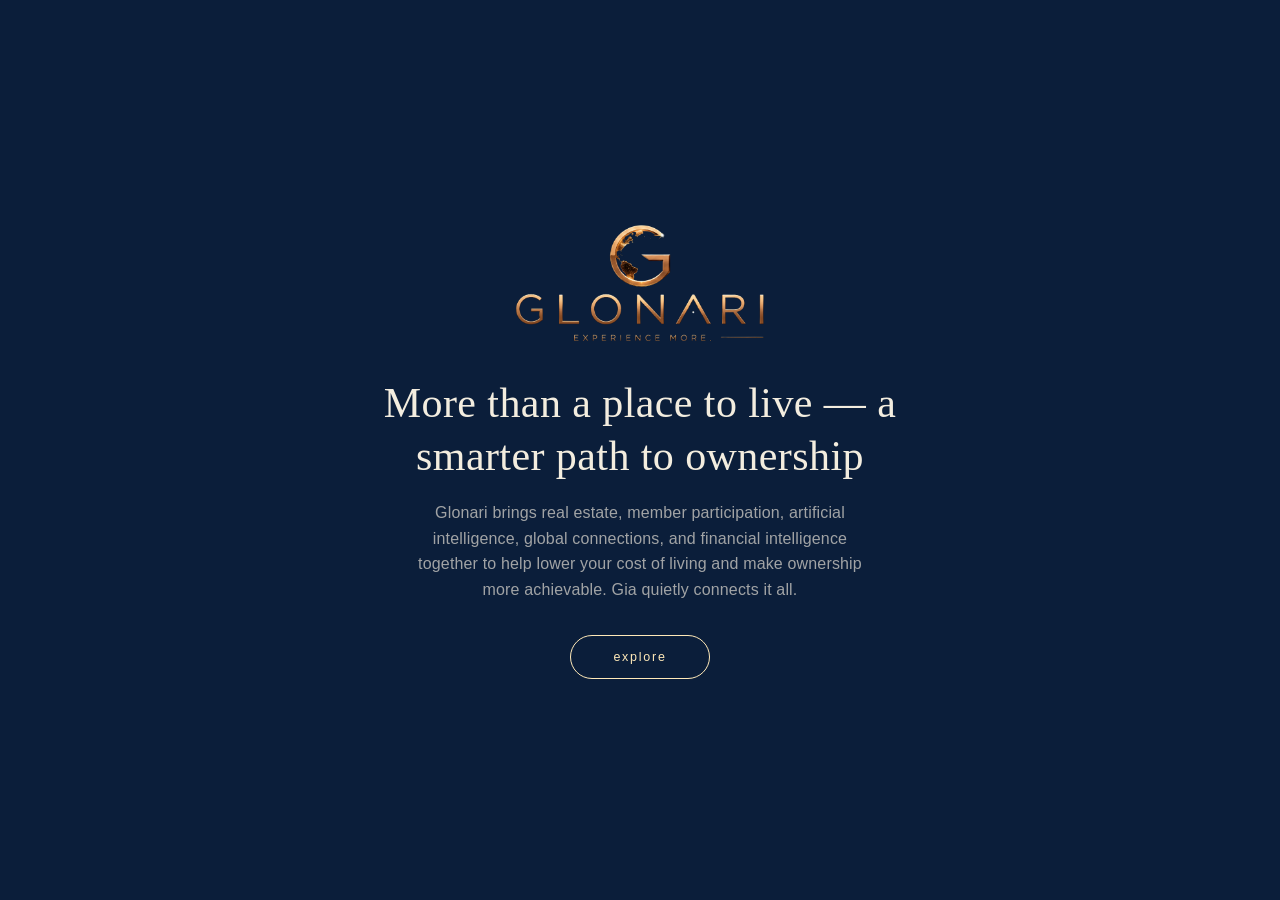
==== index.html @ b5c9cba5 "glonari-v3" ====
<!DOCTYPE html>
<html lang="en">
<head>
<meta charset="UTF-8">
<meta name="viewport" content="width=device-width, initial-scale=1.0">
<script>
  // Device gate (PRODUCT_REQUIREMENTS.md §19 / DEVELOPMENT_PLAN.md
  // Stage 14): this desktop scene and mobile/index.html's static tap-zone
  // scene are two independent entry points with no shared layout — a
  // narrow/portrait viewport must never load this page's parallax scene
  // at all, not just render it awkwardly. Runs synchronously, as the
  // very first thing after <meta viewport> (so the media query already
  // sees the real device width, not a pre-viewport-meta default) and
  // before any stylesheet/asset below is requested, so a phone-sized
  // viewport never fetches this page's desktop assets before leaving.
  // 767px matches this project's own established mobile breakpoint (see
  // Stage 14's history). .replace(), not .href, so the redirect doesn't
  // leave a back-button entry that would just bounce the user right
  // back here into another redirect.
  //
  // Live re-check (2026-08-25, later still): the one-time check above
  // only ever runs once, at load — it never catches a viewport that
  // narrows to mobile width AFTER this page has already loaded (a manual
  // browser-window resize, an orientation change, or a backgrounded tab
  // resuming at a different size), so a desktop-loaded page left open
  // through one of those never left. `MediaQueryList`'s own 'change'
  // event exists exactly for this — it fires only when `matches` itself
  // flips, not on every resize tick, so it's used here instead of a
  // manual `resize` listener; the SAME MediaQueryList object is reused
  // for both the one-time check and this listener, rather than
  // constructing a second one for the same query.
  // Returning to the Campus (2026-10-12): the branded intro is only for
  // a fresh entry. A browser Back/Forward to this page, or arriving from
  // one of the sub-sites (their "← Glonari" back link, or any link out of
  // meet-gia/, digital-banker/, global-dream/, global-reserve/), lands
  // straight in the Campus. Same-origin referrer only, so an outside
  // link still gets the intro, and a manual reload (which keeps the old
  // referrer) still shows it.
  function glonariReturningToCampus() {
    try {
      var nav = performance.getEntriesByType('navigation')[0];
      if (nav && nav.type === 'back_forward') return true;
      if ((nav && nav.type === 'reload') || !document.referrer) return false;
      var ref = new URL(document.referrer);
      return ref.origin === location.origin &&
        /\/(meet-gia|digital-banker|global-dream|global-reserve)\//.test(ref.pathname);
    } catch (e) {
      return false;
    }
  }

  var mobileQuery = window.matchMedia('(max-width: 767px)');

  function goMobile() {
    window.location.replace('mobile/index.html');
  }

  if (mobileQuery.matches) {
    // A returning visit forwarded to mobile carries its "skip the intro"
    // decision along: after .replace() the mobile page only sees this
    // page as its referrer and a plain 'navigate' type.
    if (glonariReturningToCampus()) sessionStorage.setItem('glonariSkipIntro', '1');
    goMobile();
  } else {
    var pendingMobileRedirect = null;
    mobileQuery.addEventListener('change', function (event) {
      if (pendingMobileRedirect) {
        clearTimeout(pendingMobileRedirect);
        pendingMobileRedirect = null;
      }
      if (!event.matches) return; // only react to crossing INTO mobile width
      // Debounced (300ms): guards against a transient/flickering match —
      // DevTools device-emulation toggling, or the brief instant of
      // unstable `innerWidth` some mobile browsers report mid
      // orientation-change — by requiring the narrow state to still hold
      // once the delay elapses, rather than acting on the very first
      // 'change' event.
      pendingMobileRedirect = setTimeout(function () {
        if (mobileQuery.matches) {
          // One-shot marker consumed by mobile/index.html's own inline
          // <head> script — this call site is the LIVE resize/orientation
          // redirect, not the initial synchronous check above, so the
          // destination page must not replay the branded intro (see
          // intro.js). Set immediately before the existing goMobile()
          // call; goMobile() itself and the redirect criteria are
          // unchanged.
          sessionStorage.setItem('glonariSkipIntro', '1');
          goMobile();
        }
      }, 300);
    });
  }
</script>
<script>
  // Branded intro one-shot marker (see intro.js/intro.css): consumed here,
  // once, so only the automatic live-redirect above (the only call site
  // that sets it) suppresses the intro on its destination page. A normal
  // load, a manual reload, or a redirect from the initial synchronous
  // check further up never has this marker set, so they always show it.
  // Returning to the Campus (see glonariReturningToCampus above) skips it
  // too.
  if (sessionStorage.getItem('glonariSkipIntro')) {
    sessionStorage.removeItem('glonariSkipIntro');
  } else if (!glonariReturningToCampus()) {
    document.documentElement.classList.add('intro-active');
  }
</script>
<title>Glonari Global Scene</title>
<link rel="preload" as="image" href="assets/campus/campus-still.webp">
<link rel="stylesheet" href="design-tokens.css">
<link rel="stylesheet" href="styles.css">
<link rel="stylesheet" href="section-modal.css">
<link rel="stylesheet" href="intro.css">
</head>
<body>
  <!-- Branded intro overlay: shared markup/behavior with mobile/index.html
       — see intro.css/intro.js. Sits above the Campus (and its own
       #modal-overlay) while active; fully removed from the DOM on exit.
       Not aria-hidden: unlike the old auto-exiting version, this one holds
       a real interactive control (the "explore" button) that assistive
       tech must be able to reach. -->
  <div id="intro-overlay">
    <div class="intro-inner">
      <div class="intro-logo" id="intro-logo">
        <picture>
          <source type="image/webp" srcset="assets/glonari-logo.webp">
          <img src="assets/glonari-logo.png" alt="Glonari" width="1584" height="763">
        </picture>
      </div>
      <div class="intro-copy" id="intro-copy">
        <h1 class="intro-headline">More than a place to live — a smarter path to ownership</h1>
        <p class="intro-subhead">Glonari brings real estate, member participation, artificial intelligence, global connections, and financial intelligence together to help lower your cost of living and make ownership more achievable. Gia quietly connects it all.</p>
      </div>
      <button type="button" class="intro-cta" id="intro-cta">explore</button>
    </div>
  </div>

  <!-- Campus scene (2026-10-13, replaces the layered parallax scene —
       see DEVELOPMENT_PLAN.md Stage 19 / PRODUCT_REQUIREMENTS.md §29).
       .campus is a fixed 16:9 box (the video's own 1280x720 frame) sized
       in styles.css (cover with a capped crop, blurred backdrop behind); the videos AND the SVG
       hotspots are children of that same box, so the hotspots, drawn in
       the video's own 1280x720 pixel coordinates, stay locked onto the
       buildings at any window size. The camera never moves in the loop,
       so the shapes never have to. -->
  <div class="stage-viewport">
  <img class="stage-backdrop" src="assets/campus/campus-still.webp" alt="" aria-hidden="true">
  <div class="campus" id="campus">
    <img class="campus__still" src="assets/campus/campus-still.webp" alt="" width="1280" height="720">
    <video class="campus__loop" muted loop playsinline preload="auto" poster="assets/campus/campus-still.webp" aria-hidden="true">
      <source src="assets/campus/campus-loop.mp4" type="video/mp4">
    </video>
    <video class="campus__intro" playsinline preload="auto" aria-hidden="true">
      <source src="assets/campus/campus-intro.mp4" type="video/mp4">
    </video>
    <svg class="campus__zones" viewBox="0 0 1280 720" preserveAspectRatio="none" aria-label="Glonari Campus">
      <defs>
        <filter id="feather" x="-5%" y="-5%" width="110%" height="110%"><feGaussianBlur stdDeviation="2.5"/></filter>
        <filter id="zone-glow" x="-10%" y="-10%" width="120%" height="120%"><feGaussianBlur stdDeviation="5"/></filter>
        <radialGradient id="halo-grad"><stop offset="0" stop-color="#ffe9b8" stop-opacity=".38"/><stop offset="1" stop-color="#ffe9b8" stop-opacity="0"/></radialGradient>
        <!-- Spotlight: everything except the active zone dims slightly; main.js
             copies the active zone's shape and occlusion mask into #dim-hole. -->
        <mask id="dim-mask" maskUnits="userSpaceOnUse" x="0" y="0" width="1280" height="720"><rect width="1280" height="720" fill="#fff"/><path id="dim-hole" d="" fill="#000"/></mask>
        <mask id="mask-building-pulse" maskUnits="userSpaceOnUse" x="0" y="0" width="1280" height="720"><path d="M0 178L40 178A54.0 70 0 0 1 148 178L190 178L190 352L0 352Z" fill="#fff" filter="url(#feather)"/><path d="M200 205L247 205A40.5 65 0 0 1 328 205L356 205L356 342L200 342Z" fill="#000"/><path d="M352 172L397 172A39.5 54 0 0 1 476 172L518 172L518 306L352 306Z" fill="#000"/><path d="M528 126L578 126A59.0 68 0 0 1 696 126L750 126L750 312L528 312Z" fill="#000"/><path d="M760 174L807 174A39.5 56 0 0 1 886 174L932 174L932 306L760 306Z" fill="#000"/><path d="M920 204L956 204A41.0 62 0 0 1 1038 204L1086 204L1086 342L920 342Z" fill="#000"/><path d="M1097 178L1137 178A54.5 70 0 0 1 1246 178L1280 178L1280 356L1097 356Z" fill="#000"/><path d="M0 398L104 398A85.0 76 0 0 1 274 398L346 398L346 572L0 572Z" fill="#000"/><path d="M930 400L1019 400A80.0 76 0 0 1 1179 400L1276 400L1276 582L930 582Z" fill="#000"/><path d="M557 398A80 80 0 0 1 717 398L722 440L790 446L860 462L888 488L882 512L840 528L700 535L570 532L532 516L528 478L548 452L560 440Z" fill="#000"/><image href="assets/campus/presenter-mask-cut.png" x="240" y="260" width="460" height="460"/></mask>
        <mask id="mask-building-glonari-news" maskUnits="userSpaceOnUse" x="0" y="0" width="1280" height="720"><path d="M200 205L247 205A40.5 65 0 0 1 328 205L356 205L356 342L200 342Z" fill="#fff" filter="url(#feather)"/><path d="M352 172L397 172A39.5 54 0 0 1 476 172L518 172L518 306L352 306Z" fill="#000"/><path d="M528 126L578 126A59.0 68 0 0 1 696 126L750 126L750 312L528 312Z" fill="#000"/><path d="M760 174L807 174A39.5 56 0 0 1 886 174L932 174L932 306L760 306Z" fill="#000"/><path d="M920 204L956 204A41.0 62 0 0 1 1038 204L1086 204L1086 342L920 342Z" fill="#000"/><path d="M1097 178L1137 178A54.5 70 0 0 1 1246 178L1280 178L1280 356L1097 356Z" fill="#000"/><path d="M0 398L104 398A85.0 76 0 0 1 274 398L346 398L346 572L0 572Z" fill="#000"/><path d="M930 400L1019 400A80.0 76 0 0 1 1179 400L1276 400L1276 582L930 582Z" fill="#000"/><path d="M557 398A80 80 0 0 1 717 398L722 440L790 446L860 462L888 488L882 512L840 528L700 535L570 532L532 516L528 478L548 452L560 440Z" fill="#000"/><image href="assets/campus/presenter-mask-cut.png" x="240" y="260" width="460" height="460"/></mask>
        <mask id="mask-building-global-connections" maskUnits="userSpaceOnUse" x="0" y="0" width="1280" height="720"><path d="M352 172L397 172A39.5 54 0 0 1 476 172L518 172L518 306L352 306Z" fill="#fff" filter="url(#feather)"/><path d="M528 126L578 126A59.0 68 0 0 1 696 126L750 126L750 312L528 312Z" fill="#000"/><path d="M760 174L807 174A39.5 56 0 0 1 886 174L932 174L932 306L760 306Z" fill="#000"/><path d="M920 204L956 204A41.0 62 0 0 1 1038 204L1086 204L1086 342L920 342Z" fill="#000"/><path d="M1097 178L1137 178A54.5 70 0 0 1 1246 178L1280 178L1280 356L1097 356Z" fill="#000"/><path d="M0 398L104 398A85.0 76 0 0 1 274 398L346 398L346 572L0 572Z" fill="#000"/><path d="M930 400L1019 400A80.0 76 0 0 1 1179 400L1276 400L1276 582L930 582Z" fill="#000"/><path d="M557 398A80 80 0 0 1 717 398L722 440L790 446L860 462L888 488L882 512L840 528L700 535L570 532L532 516L528 478L548 452L560 440Z" fill="#000"/><image href="assets/campus/presenter-mask-cut.png" x="240" y="260" width="460" height="460"/></mask>
        <mask id="mask-building-banker" maskUnits="userSpaceOnUse" x="0" y="0" width="1280" height="720"><path d="M528 126L578 126A59.0 68 0 0 1 696 126L750 126L750 312L528 312Z" fill="#fff" filter="url(#feather)"/><path d="M760 174L807 174A39.5 56 0 0 1 886 174L932 174L932 306L760 306Z" fill="#000"/><path d="M920 204L956 204A41.0 62 0 0 1 1038 204L1086 204L1086 342L920 342Z" fill="#000"/><path d="M1097 178L1137 178A54.5 70 0 0 1 1246 178L1280 178L1280 356L1097 356Z" fill="#000"/><path d="M0 398L104 398A85.0 76 0 0 1 274 398L346 398L346 572L0 572Z" fill="#000"/><path d="M930 400L1019 400A80.0 76 0 0 1 1179 400L1276 400L1276 582L930 582Z" fill="#000"/><path d="M557 398A80 80 0 0 1 717 398L722 440L790 446L860 462L888 488L882 512L840 528L700 535L570 532L532 516L528 478L548 452L560 440Z" fill="#000"/><image href="assets/campus/presenter-mask-cut.png" x="240" y="260" width="460" height="460"/></mask>
        <mask id="mask-building-global-dream" maskUnits="userSpaceOnUse" x="0" y="0" width="1280" height="720"><path d="M760 174L807 174A39.5 56 0 0 1 886 174L932 174L932 306L760 306Z" fill="#fff" filter="url(#feather)"/><path d="M920 204L956 204A41.0 62 0 0 1 1038 204L1086 204L1086 342L920 342Z" fill="#000"/><path d="M1097 178L1137 178A54.5 70 0 0 1 1246 178L1280 178L1280 356L1097 356Z" fill="#000"/><path d="M0 398L104 398A85.0 76 0 0 1 274 398L346 398L346 572L0 572Z" fill="#000"/><path d="M930 400L1019 400A80.0 76 0 0 1 1179 400L1276 400L1276 582L930 582Z" fill="#000"/><path d="M557 398A80 80 0 0 1 717 398L722 440L790 446L860 462L888 488L882 512L840 528L700 535L570 532L532 516L528 478L548 452L560 440Z" fill="#000"/><image href="assets/campus/presenter-mask-cut.png" x="240" y="260" width="460" height="460"/></mask>
        <mask id="mask-building-glonari-commercial" maskUnits="userSpaceOnUse" x="0" y="0" width="1280" height="720"><path d="M920 204L956 204A41.0 62 0 0 1 1038 204L1086 204L1086 342L920 342Z" fill="#fff" filter="url(#feather)"/><path d="M1097 178L1137 178A54.5 70 0 0 1 1246 178L1280 178L1280 356L1097 356Z" fill="#000"/><path d="M0 398L104 398A85.0 76 0 0 1 274 398L346 398L346 572L0 572Z" fill="#000"/><path d="M930 400L1019 400A80.0 76 0 0 1 1179 400L1276 400L1276 582L930 582Z" fill="#000"/><path d="M557 398A80 80 0 0 1 717 398L722 440L790 446L860 462L888 488L882 512L840 528L700 535L570 532L532 516L528 478L548 452L560 440Z" fill="#000"/><image href="assets/campus/presenter-mask-cut.png" x="240" y="260" width="460" height="460"/></mask>
        <mask id="mask-building-glonari-homes" maskUnits="userSpaceOnUse" x="0" y="0" width="1280" height="720"><path d="M1097 178L1137 178A54.5 70 0 0 1 1246 178L1280 178L1280 356L1097 356Z" fill="#fff" filter="url(#feather)"/><path d="M0 398L104 398A85.0 76 0 0 1 274 398L346 398L346 572L0 572Z" fill="#000"/><path d="M930 400L1019 400A80.0 76 0 0 1 1179 400L1276 400L1276 582L930 582Z" fill="#000"/><path d="M557 398A80 80 0 0 1 717 398L722 440L790 446L860 462L888 488L882 512L840 528L700 535L570 532L532 516L528 478L548 452L560 440Z" fill="#000"/><image href="assets/campus/presenter-mask-cut.png" x="240" y="260" width="460" height="460"/></mask>
        <mask id="mask-building-glonari-journey" maskUnits="userSpaceOnUse" x="0" y="0" width="1280" height="720"><path d="M0 398L104 398A85.0 76 0 0 1 274 398L346 398L346 572L0 572Z" fill="#fff" filter="url(#feather)"/><path d="M930 400L1019 400A80.0 76 0 0 1 1179 400L1276 400L1276 582L930 582Z" fill="#000"/><path d="M557 398A80 80 0 0 1 717 398L722 440L790 446L860 462L888 488L882 512L840 528L700 535L570 532L532 516L528 478L548 452L560 440Z" fill="#000"/><image href="assets/campus/presenter-mask-cut.png" x="240" y="260" width="460" height="460"/></mask>
        <mask id="mask-building-persona" maskUnits="userSpaceOnUse" x="0" y="0" width="1280" height="720"><path d="M930 400L1019 400A80.0 76 0 0 1 1179 400L1276 400L1276 582L930 582Z" fill="#fff" filter="url(#feather)"/><path d="M557 398A80 80 0 0 1 717 398L722 440L790 446L860 462L888 488L882 512L840 528L700 535L570 532L532 516L528 478L548 452L560 440Z" fill="#000"/><image href="assets/campus/presenter-mask-cut.png" x="240" y="260" width="460" height="460"/></mask>
        <mask id="mask-fountain" maskUnits="userSpaceOnUse" x="0" y="0" width="1280" height="720"><path d="M557 398A80 80 0 0 1 717 398L722 440L790 446L860 462L888 488L882 512L840 528L700 535L570 532L532 516L528 478L548 452L560 440Z" fill="#fff" filter="url(#feather)"/><image href="assets/campus/presenter-mask-cut.png" x="240" y="260" width="460" height="460"/></mask>
        <mask id="mask-presenter" maskUnits="userSpaceOnUse" x="0" y="0" width="1280" height="720"><image href="assets/campus/presenter-mask-add.png" x="240" y="260" width="460" height="460"/></mask>
      </defs>
      <rect class="campus__dim" width="1280" height="720" mask="url(#dim-mask)"/>
      <g class="zone" data-key="building-pulse" data-name="Glonari Pulse" data-label-x="95" data-label-y="104" tabindex="-1" role="button" aria-label="Glonari Pulse — open section">
        <image class="zone__lift" href="assets/campus/campus-still-lift.webp" width="1280" height="720" mask="url(#mask-building-pulse)"/>
        <path class="zone__glow" d="M0 178L40 178A54.0 70 0 0 1 148 178L190 178L190 352L0 352Z" mask="url(#mask-building-pulse)"/>
        <path class="zone__hit" d="M0 178L40 178A54.0 70 0 0 1 148 178L190 178L190 352L0 352Z"/>
      </g>
      <g class="zone" data-key="building-glonari-news" data-name="Glonari News" data-label-x="278" data-label-y="136" tabindex="-1" role="button" aria-label="Glonari News — open section">
        <image class="zone__lift" href="assets/campus/campus-still-lift.webp" width="1280" height="720" mask="url(#mask-building-glonari-news)"/>
        <path class="zone__glow" d="M200 205L247 205A40.5 65 0 0 1 328 205L356 205L356 342L200 342Z" mask="url(#mask-building-glonari-news)"/>
        <path class="zone__hit" d="M200 205L247 205A40.5 65 0 0 1 328 205L356 205L356 342L200 342Z"/>
      </g>
      <g class="zone" data-key="building-global-connections" data-name="Global Connections" data-label-x="436" data-label-y="114" tabindex="-1" role="button" aria-label="Global Connections — open section">
        <image class="zone__lift" href="assets/campus/campus-still-lift.webp" width="1280" height="720" mask="url(#mask-building-global-connections)"/>
        <path class="zone__glow" d="M352 172L397 172A39.5 54 0 0 1 476 172L518 172L518 306L352 306Z" mask="url(#mask-building-global-connections)"/>
        <path class="zone__hit" d="M352 172L397 172A39.5 54 0 0 1 476 172L518 172L518 306L352 306Z"/>
      </g>
      <g class="zone" data-key="building-banker" data-name="Digital Banker" data-label-x="639" data-label-y="40" tabindex="-1" role="button" aria-label="Digital Banker — enter">
        <image class="zone__lift" href="assets/campus/campus-still-lift.webp" width="1280" height="720" mask="url(#mask-building-banker)"/>
        <path class="zone__glow" d="M528 126L578 126A59.0 68 0 0 1 696 126L750 126L750 312L528 312Z" mask="url(#mask-building-banker)"/>
        <path class="zone__hit" d="M528 126L578 126A59.0 68 0 0 1 696 126L750 126L750 312L528 312Z"/>
      </g>
      <g class="zone" data-key="building-global-dream" data-name="Global Dream" data-label-x="846" data-label-y="114" tabindex="-1" role="button" aria-label="Global Dream — open section">
        <image class="zone__lift" href="assets/campus/campus-still-lift.webp" width="1280" height="720" mask="url(#mask-building-global-dream)"/>
        <path class="zone__glow" d="M760 174L807 174A39.5 56 0 0 1 886 174L932 174L932 306L760 306Z" mask="url(#mask-building-global-dream)"/>
        <path class="zone__hit" d="M760 174L807 174A39.5 56 0 0 1 886 174L932 174L932 306L760 306Z"/>
      </g>
      <g class="zone" data-key="building-glonari-commercial" data-name="Glonari Commercial" data-label-x="997" data-label-y="138" tabindex="-1" role="button" aria-label="Glonari Commercial — open section">
        <image class="zone__lift" href="assets/campus/campus-still-lift.webp" width="1280" height="720" mask="url(#mask-building-glonari-commercial)"/>
        <path class="zone__glow" d="M920 204L956 204A41.0 62 0 0 1 1038 204L1086 204L1086 342L920 342Z" mask="url(#mask-building-glonari-commercial)"/>
        <path class="zone__hit" d="M920 204L956 204A41.0 62 0 0 1 1038 204L1086 204L1086 342L920 342Z"/>
      </g>
      <g class="zone" data-key="building-glonari-homes" data-name="Glonari Homes" data-label-x="1190" data-label-y="104" tabindex="-1" role="button" aria-label="Glonari Homes — open section">
        <image class="zone__lift" href="assets/campus/campus-still-lift.webp" width="1280" height="720" mask="url(#mask-building-glonari-homes)"/>
        <path class="zone__glow" d="M1097 178L1137 178A54.5 70 0 0 1 1246 178L1280 178L1280 356L1097 356Z" mask="url(#mask-building-glonari-homes)"/>
        <path class="zone__hit" d="M1097 178L1137 178A54.5 70 0 0 1 1246 178L1280 178L1280 356L1097 356Z"/>
      </g>
      <g class="zone" data-key="building-glonari-journey" data-name="Glonari Journey" data-label-x="189" data-label-y="318" tabindex="-1" role="button" aria-label="Glonari Journey — open section">
        <image class="zone__lift" href="assets/campus/campus-still-lift.webp" width="1280" height="720" mask="url(#mask-building-glonari-journey)"/>
        <path class="zone__glow" d="M0 398L104 398A85.0 76 0 0 1 274 398L346 398L346 572L0 572Z" mask="url(#mask-building-glonari-journey)"/>
        <path class="zone__hit" d="M0 398L104 398A85.0 76 0 0 1 274 398L346 398L346 572L0 572Z"/>
      </g>
      <g class="zone" data-key="building-persona" data-name="Signature Personas" data-label-x="1099" data-label-y="320" tabindex="-1" role="button" aria-label="Signature Personas — open section">
        <image class="zone__lift" href="assets/campus/campus-still-lift.webp" width="1280" height="720" mask="url(#mask-building-persona)"/>
        <path class="zone__glow" d="M930 400L1019 400A80.0 76 0 0 1 1179 400L1276 400L1276 582L930 582Z" mask="url(#mask-building-persona)"/>
        <path class="zone__hit" d="M930 400L1019 400A80.0 76 0 0 1 1179 400L1276 400L1276 582L930 582Z"/>
      </g>
      <g class="zone" data-key="fountain" data-name="Glonari" data-label-x="637" data-label-y="312" tabindex="-1" role="button" aria-label="Glonari — about Glonari">
        <ellipse class="zone__halo" cx="637" cy="430" rx="190" ry="130"/>
        <path class="zone__glow" d="M557 398A80 80 0 0 1 717 398L722 440L790 446L860 462L888 488L882 512L840 528L700 535L570 532L532 516L528 478L548 452L560 440Z" mask="url(#mask-fountain)"/>
        <path class="zone__hit" d="M557 398A80 80 0 0 1 717 398L722 440L790 446L860 462L888 488L882 512L840 528L700 535L570 532L532 516L528 478L548 452L560 440Z"/>
      </g>
      <g class="zone" data-key="presenter" data-name="Meet Gia" data-label-x="424" data-label-y="282" tabindex="-1" role="button" aria-label="Meet Gia — open">
        <image class="zone__lift" href="assets/campus/campus-still-lift.webp" width="1280" height="720" mask="url(#mask-presenter)"/>
        <path class="zone__glow" d="M437 288L416 288L403 294L389 309L372 334L367 345L365 357L367 375L353 396L349 406L337 413L332 420L312 467L292 525L292 532L300 551L302 567L317 569L329 582L351 613L348 625L348 636L344 648L345 655L332 719L402 719L409 693L418 671L420 675L420 688L416 719L483 719L494 654L495 620L487 581L476 557L494 552L510 540L523 536L527 531L535 509L543 499L558 486L583 483L617 470L623 465L622 463L600 467L587 467L586 465L588 460L585 458L563 462L553 466L519 498L512 502L505 502L497 461L488 447L493 432L493 421L487 408L488 396L480 389L478 385L479 370L473 341L465 318L454 299L446 292Z" mask="url(#mask-presenter)"/>
        <path class="zone__hit" d="M437 288L416 288L403 294L389 309L372 334L367 345L365 357L367 375L353 396L349 406L337 413L332 420L312 467L292 525L292 532L300 551L302 567L317 569L329 582L351 613L348 625L348 636L344 648L345 655L332 719L402 719L409 693L418 671L420 675L420 688L416 719L483 719L494 654L495 620L487 581L476 557L494 552L510 540L523 536L527 531L535 509L543 499L558 486L583 483L617 470L623 465L622 463L600 467L587 467L586 465L588 460L585 458L563 462L553 466L519 498L512 502L505 502L497 461L488 447L493 432L493 421L487 408L488 396L480 389L478 385L479 370L473 341L465 318L454 299L446 292Z"/>
      </g>
    </svg>
  </div>
  <!-- Hover/focus name tag: outside .campus so its edge fade never dims it. -->
  <div class="campus__label" aria-hidden="true"><span class="campus__label-name"></span></div>
  </div>

  <!-- Section modal: unchanged; sibling of .stage-viewport. -->
  <div id="modal-overlay">
    <div id="modal-card" role="dialog" aria-modal="true" aria-labelledby="modal-title" aria-describedby="modal-desc">
      <h2 id="modal-title"></h2>
      <p id="modal-desc"></p>
      <button id="modal-close" type="button">Close</button>
    </div>
  </div>

  <div class="explore-hint" aria-hidden="true">
    <span class="explore-hint__text">Explore</span>
  </div>

  <div class="cursor-dot" aria-hidden="true"></div>
  <div class="cursor-ring" aria-hidden="true"></div>

  <!-- Cross-project navigation fade (Digital Banker, Meet Gia). -->
  <div id="exit-transition" aria-hidden="true"></div>

  <script src="https://cdn.jsdelivr.net/npm/gsap@3.12.7/dist/gsap.min.js" defer></script>
  <script src="intro.js" defer></script>
  <script src="section-modal.js" defer></script>
  <script src="main.js" defer></script>
</body>
</html>
---- design-tokens.css ----
/* Design tokens shared by the desktop scene (styles.css) and the mobile
   scene (mobile/styles.css) — the one place either file's shared colors
   live, so neither keeps its own independent copy of the same value.
   Both index.html and mobile/index.html link this before their own
   stylesheet. (section-modal.css intentionally does NOT use this file —
   it defines its own scoped --gold-bright so that one file keeps working
   unmodified even if a future host page never links design-tokens.css.) */
:root {
  /* Gold accent, matching the Glonari Global Campus reference project's
     :root values exactly (--gold/--gold-bright there). --gold-bright is
     the one actually in use today: desktop's custom cursor + building
     hover glow, and mobile's tap-zone focus/active feedback, are all the
     same accent color by design, not a coincidence — a change here
     moves both. --gold-bright-rgb is the same color as a bare "r, g, b"
     triplet, for rgba(var(--gold-bright-rgb), alpha) call sites — a hex
     custom property can't be split apart from inside rgba() otherwise.
     --gold itself has no current call site in either file; kept as a
     token in case future chrome (desktop or mobile) wants the deeper
     shade instead of the bright one. */
  --gold: #d9b877;
  --gold-bright: #ffe9b8;
  --gold-bright-rgb: 255, 233, 184;
}

/* Shared baseline reset — byte-for-byte identical in both stylesheets
   before this file existed; declared once here instead of twice. */
* {
  box-sizing: border-box;
  margin: 0;
  padding: 0;
}
---- styles.css ----
/* Gold accent tokens (--gold/--gold-bright/--gold-bright-rgb) and the
   universal box-sizing/margin/padding reset live in design-tokens.css
   (linked from index.html before this file), shared with mobile/styles.css.

   2026-10-13 — Campus scene v2 (DEVELOPMENT_PLAN.md Stage 19,
   PRODUCT_REQUIREMENTS.md §29): the layered parallax scene (.scene-world /
   .layer / .building / .plaza / .presenter rules) was replaced by one
   fixed-camera video stage with SVG hotspots. The old rules are kept in
   the project history (glonari-v1 before 2026-10-13), not here. */

@font-face {
  font-family: 'Cinzel';
  font-style: normal;
  font-weight: 600;
  font-display: swap;
  src: url('digital-banker/atrium/assets/fonts/cinzel-latin-600-normal.woff2') format('woff2');
}

html, body {
  width: 100%;
  height: 100%;
  overflow: hidden;
  background: #0b1e3a;
}

/* Full-viewport window onto the Campus. */
.stage-viewport {
  position: fixed;
  inset: 0;
  overflow: hidden;
  background: #000;
}

/* ---------- Campus stage ----------
   One 16:9 box, the video's own 1280x720 frame. Videos, still frame, SVG
   hotspots and the hover label are all children of this box and share its
   coordinate system, so a hotspot can never drift off its building at any
   window size.

   Sizing (pure CSS, no JS layout pass): "cover", but with a capped crop,
   so no building can be cropped out of reach on unusual screens —
     - at most ~6% of the width is cut (keeps the GLONARI PULSE / HOMES
       signs readable on 16:10 and 4:3/5:4 screens);
     - at most ~11% of the height is cut (ultra-wide 21:9).
   Where the cap leaves a band, the blurred backdrop below shows through and
   the box's own edges fade into it.
     width = max(contain, min(cover, 106.67vw, 199.1vh))  */
.stage-backdrop {
  position: absolute;
  inset: -40px;
  width: calc(100% + 80px);
  height: calc(100% + 80px);
  object-fit: cover;
  filter: blur(28px) brightness(0.62) saturate(1.1);
  pointer-events: none;
  opacity: 0;
  transition: opacity 1.2s ease;
}

/* Only once the Campus itself is up — never around the dark intro. */
body.campus-ready .stage-backdrop {
  opacity: 1;
}

.campus {
  position: absolute;
  left: 50%;
  top: 50%;
  width: max(min(100vw, 177.7778vh), min(max(100vw, 177.7778vh), 106.67vw, 199.1vh));
  aspect-ratio: 16 / 9;
  transform: translate(-50%, -50%);
  -webkit-mask-image:
    linear-gradient(to right, transparent, #000 3%, #000 97%, transparent),
    linear-gradient(to bottom, transparent, #000 3%, #000 97%, transparent);
  -webkit-mask-composite: source-in;
  mask-image:
    linear-gradient(to right, transparent, #000 3%, #000 97%, transparent),
    linear-gradient(to bottom, transparent, #000 3%, #000 97%, transparent);
  mask-composite: intersect;
}

.campus__still,
.campus__loop,
.campus__intro {
  position: absolute;
  inset: 0;
  width: 100%;
  height: 100%;
  object-fit: fill; /* the box already has the video's exact aspect */
  display: block;
}

/* The intro video sits on top only while it plays (and holds its last
   frame until the loop's first frame is on screen — see main.js). */
.campus__intro {
  visibility: hidden;
}
.campus.is-intro .campus__intro {
  visibility: visible;
}

/* Behind the branded overlay and until the intro's first frame: black
   stage, so the intro opens from darkness instead of the finished Campus. */
.campus.is-prelude .campus__still,
.campus.is-prelude .campus__loop {
  visibility: hidden;
}

/* ---------- Hotspots ----------
   Drawn in index.html in the video's own pixel space (viewBox 1280x720).
   DOM order = back to front, so where two shapes overlap the one in front
   wins both the pointer and the highlight. Inert until the loop runs. */
.campus__zones {
  position: absolute;
  inset: 0;
  width: 100%;
  height: 100%;
  overflow: visible;
  pointer-events: none;
}

.campus.is-ready .zone__hit {
  pointer-events: all;
}

.zone {
  outline: none;
}

.zone__hit {
  fill: transparent;
  stroke: none;
  pointer-events: none;
  cursor: pointer;
}

/* "Lights up" the building itself: the same still frame, pre-brightened
   (assets/campus/campus-still-lift.webp), masked to the building's shape.
   Pixel-identical to the loop everywhere except brightness, because the
   houses in the loop never move. */
.zone__lift {
  opacity: 0;
  pointer-events: none;
  transition: opacity 0.45s ease;
}

.zone__glow {
  fill: none;
  stroke: var(--gold-bright);
  stroke-width: 16;
  stroke-linejoin: round;
  filter: url(#zone-glow);
  opacity: 0;
  pointer-events: none;
  transition: opacity 0.45s ease;
}

/* Spotlight dim over the rest of the Campus while a zone is active. */
.campus__dim {
  fill: #05070d;
  opacity: 0;
  pointer-events: none;
  transition: opacity 0.45s ease;
}
.campus__zones.has-active .campus__dim {
  opacity: 0.32;
}

/* Fountain: the globe and the water move, so no still-frame lift there —
   only a soft warm light and the rim glow. */
.zone__halo {
  fill: url(#halo-grad);
  opacity: 0;
  mix-blend-mode: screen;
  pointer-events: none;
  transition: opacity 0.45s ease;
}

.zone.is-active .zone__lift {
  opacity: 1;
}
/* Her cream outfit is already the brightest thing in frame — a lighter lift. */
.zone[data-key="presenter"].is-active .zone__lift {
  opacity: 0.5;
}
.zone.is-active .zone__glow {
  opacity: 0.85;
}
.zone.is-active .zone__halo {
  opacity: 1;
}

/* Keyboard focus gets the same highlight plus a visible ring on the glow. */
.zone:focus-visible .zone__glow {
  opacity: 1;
  stroke-width: 9;
}

/* ---------- Hover / focus label ---------- */
.campus__label {
  position: fixed;
  left: 0;
  top: 0;
  transform: translate(-50%, -100%) translateY(6px);
  opacity: 0;
  pointer-events: none;
  white-space: nowrap;
  padding: 7px 16px 6px;
  border: 1px solid rgba(var(--gold-bright-rgb), 0.55);
  border-radius: 999px;
  background: rgba(12, 10, 6, 0.62);
  backdrop-filter: blur(6px);
  -webkit-backdrop-filter: blur(6px);
  box-shadow: 0 6px 24px rgba(0, 0, 0, 0.35), 0 0 18px rgba(var(--gold-bright-rgb), 0.18);
  font-family: 'Cinzel', 'Trajan Pro', Georgia, serif;
  font-weight: 600;
  font-size: clamp(11px, 0.85vw, 14px);
  letter-spacing: 0.16em;
  text-transform: uppercase;
  color: var(--gold-bright);
  transition: opacity 0.3s ease, transform 0.3s ease;
  z-index: 5;
}

.campus__label.is-visible {
  opacity: 1;
  transform: translate(-50%, -100%) translateY(-4px);
}

body.modal-active .campus__label {
  opacity: 0;
}

/* "Explore" hint only once the Campus is interactive. */
body:not(.campus-ready) .explore-hint {
  opacity: 0;
}

@media (prefers-reduced-motion: reduce) {
  .zone__lift,
  .zone__glow,
  .zone__halo,
  .campus__dim,
  .stage-backdrop,
  .campus__label {
    transition: none;
  }
}

/* ---------- Custom cursor (fine-pointer desktop only) ----------
   Hidden by default (covers touch/coarse-pointer and no-hover devices);
   shown only under the media query below. Movement is driven entirely
   by main.js and is independent of the scene's own transform. */
.cursor-dot,
.cursor-ring {
  display: none;
  position: fixed;
  top: 0;
  left: 0;
  border-radius: 50%;
  pointer-events: none;
  transform: translate(-50%, -50%);
}

.cursor-dot {
  width: 8px;
  height: 8px;
  background: var(--gold-bright);
  box-shadow: 0 0 0 1.75px rgba(20, 15, 5, 0.8), 0 0 10px 2px rgba(var(--gold-bright-rgb), 0.6);
  z-index: 9999;
  /* Reference (#cursor.hover in the Glonari Global Campus styles.css)
     transitions width/height/background/box-shadow into its hover state
     — carried over verbatim so the dot's grow-and-soften reaction on a
     building matches that reference's feel, not a reinvented one. */
  transition:
    width 0.25s cubic-bezier(0.2, 0.9, 0.3, 1),
    height 0.25s cubic-bezier(0.2, 0.9, 0.3, 1),
    background 0.25s ease,
    border 0.25s ease,
    box-shadow 0.25s ease;
}

/* Toggled by main.js whenever the pointer (or keyboard focus) is on a
   Campus hotspot (2026-10-13; formerly: an opaque building pixel) — same trigger condition and same visual response as the
   reference project's "#cursor.hover" (there it's driven by
   pointerenter/pointerleave on the hotspot buttons instead, since that
   project's hit areas are real DOM elements; the effect itself is
   unchanged). */
.cursor-dot.hover {
  width: 64px;
  height: 64px;
  background: rgba(var(--gold-bright-rgb), 0.08);
  border: 1px solid rgba(var(--gold-bright-rgb), 0.8);
  box-shadow: 0 0 0 1.5px rgba(0, 0, 0, 0.45), 0 0 30px 6px rgba(var(--gold-bright-rgb), 0.35);
}

.cursor-ring {
  width: 30px;
  height: 30px;
  border: 1.5px solid rgba(0, 0, 0, 0.45);
  box-shadow: 0 0 0 1px rgba(255, 255, 255, 0.15);
  z-index: 9998;
  transition: width 0.4s ease, height 0.4s ease, opacity 0.4s ease;
}

/* Reference hides the trailing ring while the dot is in its hover state
   (the dot itself becomes the big soft ring at that point) — same here. */
.cursor-dot.hover ~ .cursor-ring {
  opacity: 0;
}

@media (hover: hover) and (pointer: fine) {
  html, body {
    cursor: none;
  }

  .cursor-dot,
  .cursor-ring {
    display: block;
  }
}

/* ---------- Section modal ----------
   Markup/behavior lives in index.html + section-modal.js; styling now
   lives in section-modal.css (linked from <head>) so the exact same
   rules apply unmodified to mobile/index.html too — see that file for
   the actual #modal-overlay/#modal-card/etc. rules, not duplicated here. */

/* ---------- Cross-project exit transition ----------
   Plain fixed black overlay, sibling of .stage-viewport/#modal-overlay (see
   index.html). Sits above everything (intro overlay included) while
   active. Faded in by main.js's navigateWithFade() immediately before a
   real page navigation to another one of the four connected sites (today:
   the Digital Banker building -> digital-banker/gia/index.html), so the
   jump reads as a deliberate cut-to-black instead of a hard reload flash.
   Never removed/reset on this page since a navigation always follows it. */
#exit-transition {
  position: fixed;
  inset: 0;
  background: #000;
  opacity: 0;
  pointer-events: none;
  z-index: 10000;
  transition: opacity 0.5s ease;
}

#exit-transition.active {
  opacity: 1;
  pointer-events: all;
}

/* ---------- Persistent "Explore" hint ----------
   The one screen in the connected chain where interaction never ends (no
   scroll runway, no one-shot action) and never needs its own hide logic —
   unlike digital-banker/gia/index.html's .cue (which fades out as the
   visitor scrolls past it) or digital-banker/atrium/index.html's .back-link
   (which hides only during that screen's own modal/transition states),
   this hint stays visible for as long as the scene itself is on screen,
   with the sole exception of the section modal covering it (same
   body.modal-active flag main.js now sets — see sectionModal.create()
   above). Split into an outer element (position/visibility, driven by the
   modal-active class) and an inner one (the continuous opacity pulse) so
   the two concerns don't fight over the same `opacity` property — the
   same split GIA's .cue/.cue__line already uses. */
.explore-hint {
  position: fixed;
  left: 50%;
  bottom: clamp(20px, 3.4vh, 44px);
  transform: translateX(-50%);
  z-index: 50;
  pointer-events: none;
  transition: opacity 0.3s ease;
}

.explore-hint__text {
  display: block;
  font-family: -apple-system, 'Segoe UI', Roboto, Arial, sans-serif;
  font-weight: 400;
  font-size: 11px;
  letter-spacing: 0.22em;
  text-transform: uppercase;
  color: rgba(255, 255, 255, 0.72);
  text-shadow: 0 2px 20px rgba(0, 0, 0, 0.45);
  animation: exploreHintPulse 2.2s ease-in-out infinite;
}

@keyframes exploreHintPulse {
  0%, 100% {
    opacity: 0.55;
  }
  50% {
    opacity: 1;
  }
}

body.modal-active .explore-hint {
  opacity: 0;
}

@media (prefers-reduced-motion: reduce) {
  .explore-hint__text {
    animation: none;
    opacity: 1;
  }
}
---- section-modal.css ----
/* ---------- Section modal (shared: desktop index.html + mobile/index.html) ----------
   Structure and style adapted 1:1 from the Glonari Global Campus
   reference (#modal-overlay/#modal-card/#modal-close there) — same
   backdrop blur, card treatment, typography, and close-button styling.
   Self-contained: defines its own --gold-bright rather than relying on
   the host page's :root, so this one file works unmodified in both
   index.html and mobile/index.html.
   #modal-overlay must be a sibling of the scene/screen container, not a
   child of it, so it never inherits a parent transform (desktop's
   parallax) or gets clipped by a parent's overflow:hidden (mobile's
   fixed-size .screen). */
#modal-overlay {
  --gold-bright: #ffe9b8;

  position: fixed;
  inset: 0;
  z-index: 80;
  display: flex;
  align-items: center;
  justify-content: center;
  background: rgba(8, 7, 5, 0.45);
  backdrop-filter: blur(9px) saturate(1.1);
  -webkit-backdrop-filter: blur(9px) saturate(1.1);
  opacity: 0;
  visibility: hidden;
  transition: opacity 0.45s ease, visibility 0s linear 0.45s;
}

#modal-overlay.active {
  opacity: 1;
  visibility: visible;
  transition: opacity 0.45s ease, visibility 0s linear 0s;
}

#modal-card {
  width: min(480px, 86vw);
  background: #1a1610;
  border: 1px solid rgba(217, 184, 119, 0.6);
  padding: 44px 40px 36px;
  text-align: center;
  transform: translateY(14px) scale(0.97);
  opacity: 0;
  transition: transform 0.5s cubic-bezier(0.2, 0.8, 0.3, 1) 0.08s, opacity 0.5s ease 0.08s;
  box-shadow: 0 20px 60px rgba(0, 0, 0, 0.5);
}

#modal-overlay.active #modal-card {
  transform: translateY(0) scale(1);
  opacity: 1;
}

#modal-card h2 {
  font-family: 'Georgia', 'Times New Roman', serif;
  font-weight: 400;
  font-size: 24px;
  color: var(--gold-bright);
  letter-spacing: 0.02em;
  margin-bottom: 14px;
}

#modal-card p {
  font-family: 'Helvetica Neue', Arial, sans-serif;
  font-size: 13px;
  line-height: 1.6;
  color: rgba(253, 246, 230, 0.72);
  letter-spacing: 0.01em;
  margin-bottom: 30px;
}

#modal-card button {
  all: unset;
  cursor: pointer;
  font-family: 'Helvetica Neue', Arial, sans-serif;
  font-size: 11px;
  letter-spacing: 0.22em;
  text-transform: uppercase;
  color: var(--gold-bright);
  border: 1px solid rgba(217, 184, 119, 0.6);
  padding: 11px 30px;
  transition: background 0.3s ease, color 0.3s ease;
}

#modal-card button:hover {
  background: rgba(217, 184, 119, 0.12);
}

#modal-card button:focus-visible {
  outline: 2px solid var(--gold-bright);
  outline-offset: 3px;
}

/* Desktop's custom cursor hides the native one everywhere except this
   button (see the reference's own #modal-card button rule); mobile has
   no custom cursor at all, so `cursor: pointer` above already covers it
   and this override is a no-op there. */
@media (hover: hover) and (pointer: fine) {
  #modal-card button {
    cursor: none;
  }
}
---- intro.css ----
/* ---------- Branded intro overlay (shared: desktop index.html + mobile/index.html) ----------
   Full-screen entrance shown above the Campus scene while it finishes
   loading. Self-contained: defines its own --gold-bright/--gold-bright-rgb
   like section-modal.css already does, rather than relying on the host
   page's design-tokens.css :root, so this file keeps working even on a
   page that doesn't link that file.

   Whether the overlay is shown at all is decided per-page, synchronously,
   by a tiny inline script in each host page's own <head> (see index.html /
   mobile/index.html) — it adds `intro-active` to <html> before this
   stylesheet ever has a chance to paint anything, present on a normal
   load/reload and absent when the page was reached via an automatic live
   device-gate redirect. See intro.js for the reveal choreography (built on
   GSAP) and the click/keyboard-gated exit that runs once `intro-active` is
   present.

   v2 (2026-09-21): replaced the original CSS-only "gold circle + WELCOME
   TO / GLONARI" mark with the real Glonari logo, a headline/subhead pair,
   and an explicit "explore" button the visitor must activate — no more
   automatic readiness-driven exit. See intro.js for why. Colors are
   unchanged from v1: #0b1e3a is this project's existing deep navy (see
   styles.css html/body + .stage-viewport); --gold-bright matches the same
   gold already used by the custom cursor, building hover glow, and the
   section modal. */

#intro-overlay {
  --gold-bright: #ffe9b8;
  --gold-bright-rgb: 255, 233, 184;

  display: none;
  position: fixed;
  inset: 0;
  z-index: 10000;
  align-items: center;
  justify-content: center;
  background: #0b1e3a;
  opacity: 1;
  /* Native cursor is restored here on purpose: styles.css turns it off
     globally (`html, body { cursor: none }`) on fine-pointer devices and
     relies on .cursor-dot/.cursor-ring (z-index 9998/9999) to stand in for
     it — but this overlay's own z-index (10000) sits above both, so
     without this override a visitor would see no cursor at all while
     staring at a button they're expected to click. */
  cursor: default;
  /* 1.6s, ease-in-out — the synchronized final fade of the whole overlay
     (logo + copy + button together, no staggering) — see intro.js
     beginExit() for exactly when this fires: only after the "explore"
     button is clicked/activated, never on a timer. */
  transition: opacity 1.6s ease-in-out;
}

html.intro-active #intro-overlay {
  display: flex;
}

#intro-overlay.intro-exit {
  opacity: 0;
}

/* Final, fully-inert state after the fade completes. Belt-and-suspenders:
   intro.js also removes the element from the DOM outright once this class
   lands, so this covers only the brief window before that removal runs. */
#intro-overlay.intro-done {
  display: none !important;
  pointer-events: none;
}

.intro-inner {
  display: flex;
  flex-direction: column;
  align-items: center;
  text-align: center;
  gap: clamp(18px, 3.4vh, 28px);
  width: min(560px, 86vw);
  padding: 0 16px;
}

.intro-logo {
  width: clamp(160px, 40vw, 240px);
  opacity: 0;
}

.intro-logo img {
  display: block;
  width: 100%;
  height: auto;
}

.intro-copy {
  display: flex;
  flex-direction: column;
  gap: clamp(10px, 2vh, 16px);
  opacity: 0;
}

.intro-headline {
  font-family: 'Georgia', 'Times New Roman', serif;
  font-weight: 400;
  font-size: clamp(20px, 5.6vw, 30px);
  line-height: 1.28;
  letter-spacing: 0.01em;
  color: rgba(253, 246, 230, 0.96);
  margin: 0;
}

.intro-subhead {
  font-family: 'Helvetica Neue', Arial, sans-serif;
  font-size: clamp(12.5px, 3.1vw, 14px);
  line-height: 1.6;
  letter-spacing: 0.01em;
  color: rgba(253, 246, 230, 0.62);
  margin: 0 auto;
  max-width: 46ch;
}

.intro-cta {
  all: unset;
  cursor: pointer;
  font-family: 'Helvetica Neue', Arial, sans-serif;
  font-size: clamp(11px, 2.8vw, 12.5px);
  letter-spacing: 0.14em;
  color: var(--gold-bright);
  background: transparent;
  border: 1px solid var(--gold-bright);
  border-radius: 999px;
  padding: clamp(11px, 2.6vw, 13px) clamp(30px, 7vw, 40px);
  opacity: 0;
  visibility: hidden;
  transition: background-color 0.3s ease, box-shadow 0.3s ease, transform 0.2s ease;
}

.intro-cta:hover {
  background: rgba(var(--gold-bright-rgb), 0.14);
  box-shadow: 0 0 26px rgba(var(--gold-bright-rgb), 0.35);
}

.intro-cta:active {
  transform: scale(0.97);
}

.intro-cta:focus-visible {
  outline: 2px solid var(--gold-bright);
  outline-offset: 3px;
}

/* 768px mirrors this project's own established desktop/mobile breakpoint
   (see the device-gate scripts' 767/768 split in both index.html files). */
@media (min-width: 768px) {
  .intro-inner {
    gap: clamp(22px, 3.6vh, 32px);
  }

  .intro-logo {
    width: clamp(210px, 20vw, 300px);
  }

  .intro-headline {
    font-size: clamp(28px, 3.4vw, 42px);
  }

  .intro-subhead {
    font-size: clamp(13.5px, 1.35vw, 16px);
    max-width: 52ch;
  }

  .intro-cta {
    font-size: 12.5px;
    padding: 14px 42px;
  }
}

/* No-GSAP fallback: intro.js adds this class on #intro-overlay only if
   `gsap` never becomes available (e.g. the CDN request is blocked) —
   without it, the logo/copy/button above would stay at their CSS-default
   opacity:0/visibility:hidden forever, since nothing but the GSAP timeline
   normally clears those. Reveals everything via a plain CSS transition
   instead, so a blocked CDN degrades to "less fancy" rather than "stuck
   with an unusable dark screen and no way to reach the Campus". */
.intro-overlay-fallback .intro-logo,
.intro-overlay-fallback .intro-copy {
  transition: opacity 0.6s ease;
  opacity: 1;
}

.intro-overlay-fallback .intro-cta {
  transition: opacity 0.6s ease;
  opacity: 1;
  visibility: visible;
}

@media (prefers-reduced-motion: reduce) {
  .intro-overlay-fallback .intro-logo,
  .intro-overlay-fallback .intro-copy,
  .intro-overlay-fallback .intro-cta {
    transition: none;
  }
}
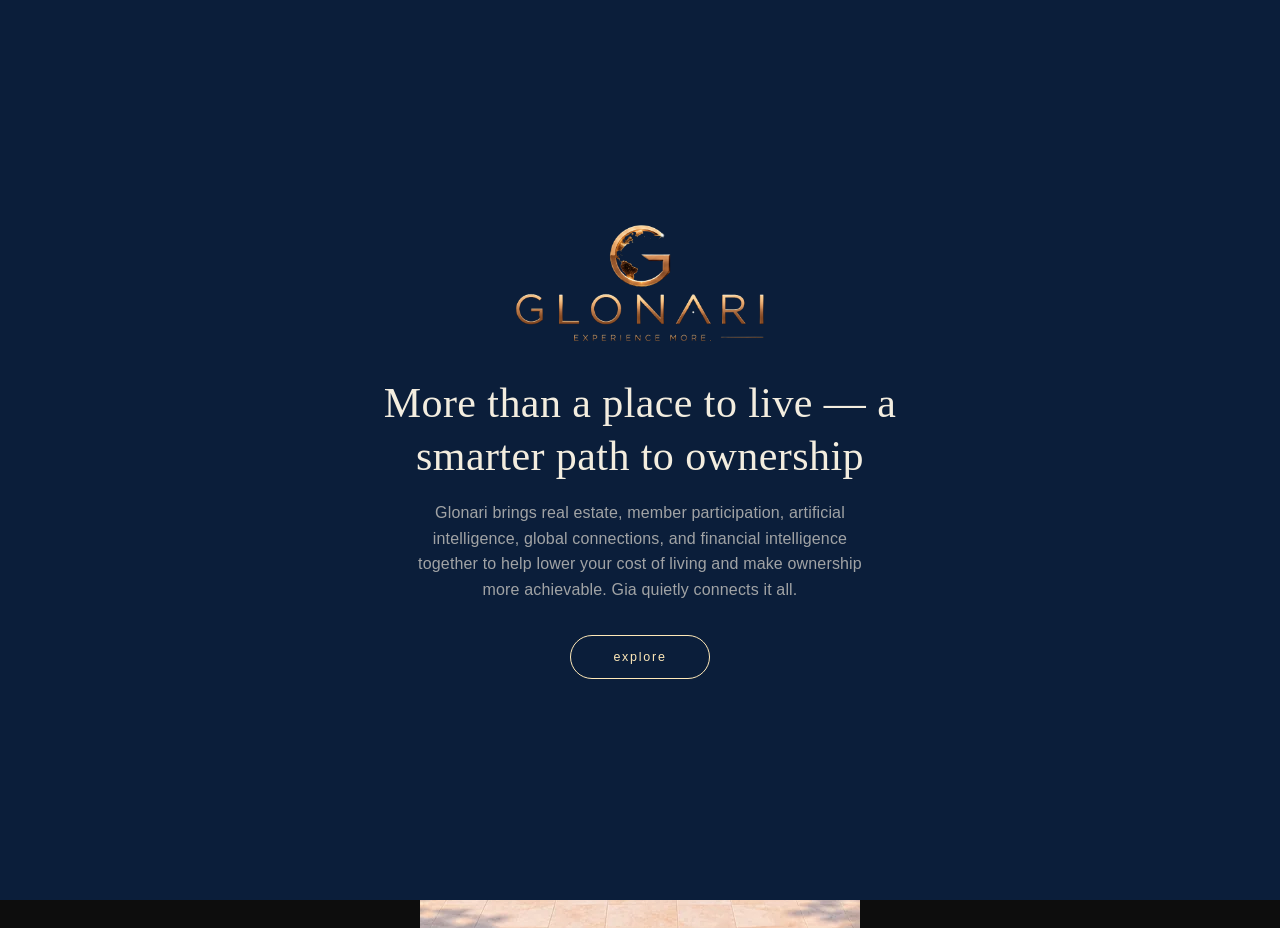
==== commit d5284128: "excessive" ====
--- a/index.html
+++ b/index.html
@@ -49,7 +49,14 @@
     }
   }
 
-  var mobileQuery = window.matchMedia('(max-width: 767px)');
+  // Narrow-aspect gate (2026-10-13): the desktop Campus is now a pure
+  // "cover" with no blurred backdrop, so any window narrower than 3:2
+  // (portrait, square, 4:3, 5:4) would crop buildings off its sides —
+  // those go to mobile/ too. "not all and (min-aspect-ratio: 3/2)" is a
+  // strict "< 3/2", so an exact 3:2 window stays here, and
+  // mobile/index.html's reverse gate is its exact negation (no ping-pong
+  // at the boundary).
+  var mobileQuery = window.matchMedia('(max-width: 767px), not all and (min-aspect-ratio: 3/2)');
 
   function goMobile() {
     window.location.replace('mobile/index.html');
@@ -138,95 +145,93 @@
   <!-- Campus scene (2026-10-13, replaces the layered parallax scene —
        see DEVELOPMENT_PLAN.md Stage 19 / PRODUCT_REQUIREMENTS.md §29).
        .campus is a fixed 16:9 box (the video's own 1280x720 frame) sized
-       in styles.css (cover with a capped crop, blurred backdrop behind); the videos AND the SVG
+       in styles.css (pure cover, always fills the window); the videos AND the SVG
        hotspots are children of that same box, so the hotspots, drawn in
        the video's own 1280x720 pixel coordinates, stay locked onto the
        buildings at any window size. The camera never moves in the loop,
        so the shapes never have to. -->
   <div class="stage-viewport">
-  <img class="stage-backdrop" src="assets/campus/campus-still.webp" alt="" aria-hidden="true">
   <div class="campus" id="campus">
     <img class="campus__still" src="assets/campus/campus-still.webp" alt="" width="1280" height="720">
     <video class="campus__loop" muted loop playsinline preload="auto" poster="assets/campus/campus-still.webp" aria-hidden="true">
       <source src="assets/campus/campus-loop.mp4" type="video/mp4">
     </video>
-    <video class="campus__intro" playsinline preload="auto" aria-hidden="true">
+    <video class="campus__intro" muted playsinline preload="auto" aria-hidden="true">
       <source src="assets/campus/campus-intro.mp4" type="video/mp4">
     </video>
     <svg class="campus__zones" viewBox="0 0 1280 720" preserveAspectRatio="none" aria-label="Glonari Campus">
       <defs>
-        <filter id="feather" x="-5%" y="-5%" width="110%" height="110%"><feGaussianBlur stdDeviation="2.5"/></filter>
-        <filter id="zone-glow" x="-10%" y="-10%" width="120%" height="120%"><feGaussianBlur stdDeviation="5"/></filter>
         <radialGradient id="halo-grad"><stop offset="0" stop-color="#ffe9b8" stop-opacity=".38"/><stop offset="1" stop-color="#ffe9b8" stop-opacity="0"/></radialGradient>
         <!-- Spotlight: everything except the active zone dims slightly; main.js
              copies the active zone's shape and occlusion mask into #dim-hole. -->
         <mask id="dim-mask" maskUnits="userSpaceOnUse" x="0" y="0" width="1280" height="720"><rect width="1280" height="720" fill="#fff"/><path id="dim-hole" d="" fill="#000"/></mask>
-        <mask id="mask-building-pulse" maskUnits="userSpaceOnUse" x="0" y="0" width="1280" height="720"><path d="M0 178L40 178A54.0 70 0 0 1 148 178L190 178L190 352L0 352Z" fill="#fff" filter="url(#feather)"/><path d="M200 205L247 205A40.5 65 0 0 1 328 205L356 205L356 342L200 342Z" fill="#000"/><path d="M352 172L397 172A39.5 54 0 0 1 476 172L518 172L518 306L352 306Z" fill="#000"/><path d="M528 126L578 126A59.0 68 0 0 1 696 126L750 126L750 312L528 312Z" fill="#000"/><path d="M760 174L807 174A39.5 56 0 0 1 886 174L932 174L932 306L760 306Z" fill="#000"/><path d="M920 204L956 204A41.0 62 0 0 1 1038 204L1086 204L1086 342L920 342Z" fill="#000"/><path d="M1097 178L1137 178A54.5 70 0 0 1 1246 178L1280 178L1280 356L1097 356Z" fill="#000"/><path d="M0 398L104 398A85.0 76 0 0 1 274 398L346 398L346 572L0 572Z" fill="#000"/><path d="M930 400L1019 400A80.0 76 0 0 1 1179 400L1276 400L1276 582L930 582Z" fill="#000"/><path d="M557 398A80 80 0 0 1 717 398L722 440L790 446L860 462L888 488L882 512L840 528L700 535L570 532L532 516L528 478L548 452L560 440Z" fill="#000"/><image href="assets/campus/presenter-mask-cut.png" x="240" y="260" width="460" height="460"/></mask>
-        <mask id="mask-building-glonari-news" maskUnits="userSpaceOnUse" x="0" y="0" width="1280" height="720"><path d="M200 205L247 205A40.5 65 0 0 1 328 205L356 205L356 342L200 342Z" fill="#fff" filter="url(#feather)"/><path d="M352 172L397 172A39.5 54 0 0 1 476 172L518 172L518 306L352 306Z" fill="#000"/><path d="M528 126L578 126A59.0 68 0 0 1 696 126L750 126L750 312L528 312Z" fill="#000"/><path d="M760 174L807 174A39.5 56 0 0 1 886 174L932 174L932 306L760 306Z" fill="#000"/><path d="M920 204L956 204A41.0 62 0 0 1 1038 204L1086 204L1086 342L920 342Z" fill="#000"/><path d="M1097 178L1137 178A54.5 70 0 0 1 1246 178L1280 178L1280 356L1097 356Z" fill="#000"/><path d="M0 398L104 398A85.0 76 0 0 1 274 398L346 398L346 572L0 572Z" fill="#000"/><path d="M930 400L1019 400A80.0 76 0 0 1 1179 400L1276 400L1276 582L930 582Z" fill="#000"/><path d="M557 398A80 80 0 0 1 717 398L722 440L790 446L860 462L888 488L882 512L840 528L700 535L570 532L532 516L528 478L548 452L560 440Z" fill="#000"/><image href="assets/campus/presenter-mask-cut.png" x="240" y="260" width="460" height="460"/></mask>
-        <mask id="mask-building-global-connections" maskUnits="userSpaceOnUse" x="0" y="0" width="1280" height="720"><path d="M352 172L397 172A39.5 54 0 0 1 476 172L518 172L518 306L352 306Z" fill="#fff" filter="url(#feather)"/><path d="M528 126L578 126A59.0 68 0 0 1 696 126L750 126L750 312L528 312Z" fill="#000"/><path d="M760 174L807 174A39.5 56 0 0 1 886 174L932 174L932 306L760 306Z" fill="#000"/><path d="M920 204L956 204A41.0 62 0 0 1 1038 204L1086 204L1086 342L920 342Z" fill="#000"/><path d="M1097 178L1137 178A54.5 70 0 0 1 1246 178L1280 178L1280 356L1097 356Z" fill="#000"/><path d="M0 398L104 398A85.0 76 0 0 1 274 398L346 398L346 572L0 572Z" fill="#000"/><path d="M930 400L1019 400A80.0 76 0 0 1 1179 400L1276 400L1276 582L930 582Z" fill="#000"/><path d="M557 398A80 80 0 0 1 717 398L722 440L790 446L860 462L888 488L882 512L840 528L700 535L570 532L532 516L528 478L548 452L560 440Z" fill="#000"/><image href="assets/campus/presenter-mask-cut.png" x="240" y="260" width="460" height="460"/></mask>
-        <mask id="mask-building-banker" maskUnits="userSpaceOnUse" x="0" y="0" width="1280" height="720"><path d="M528 126L578 126A59.0 68 0 0 1 696 126L750 126L750 312L528 312Z" fill="#fff" filter="url(#feather)"/><path d="M760 174L807 174A39.5 56 0 0 1 886 174L932 174L932 306L760 306Z" fill="#000"/><path d="M920 204L956 204A41.0 62 0 0 1 1038 204L1086 204L1086 342L920 342Z" fill="#000"/><path d="M1097 178L1137 178A54.5 70 0 0 1 1246 178L1280 178L1280 356L1097 356Z" fill="#000"/><path d="M0 398L104 398A85.0 76 0 0 1 274 398L346 398L346 572L0 572Z" fill="#000"/><path d="M930 400L1019 400A80.0 76 0 0 1 1179 400L1276 400L1276 582L930 582Z" fill="#000"/><path d="M557 398A80 80 0 0 1 717 398L722 440L790 446L860 462L888 488L882 512L840 528L700 535L570 532L532 516L528 478L548 452L560 440Z" fill="#000"/><image href="assets/campus/presenter-mask-cut.png" x="240" y="260" width="460" height="460"/></mask>
-        <mask id="mask-building-global-dream" maskUnits="userSpaceOnUse" x="0" y="0" width="1280" height="720"><path d="M760 174L807 174A39.5 56 0 0 1 886 174L932 174L932 306L760 306Z" fill="#fff" filter="url(#feather)"/><path d="M920 204L956 204A41.0 62 0 0 1 1038 204L1086 204L1086 342L920 342Z" fill="#000"/><path d="M1097 178L1137 178A54.5 70 0 0 1 1246 178L1280 178L1280 356L1097 356Z" fill="#000"/><path d="M0 398L104 398A85.0 76 0 0 1 274 398L346 398L346 572L0 572Z" fill="#000"/><path d="M930 400L1019 400A80.0 76 0 0 1 1179 400L1276 400L1276 582L930 582Z" fill="#000"/><path d="M557 398A80 80 0 0 1 717 398L722 440L790 446L860 462L888 488L882 512L840 528L700 535L570 532L532 516L528 478L548 452L560 440Z" fill="#000"/><image href="assets/campus/presenter-mask-cut.png" x="240" y="260" width="460" height="460"/></mask>
-        <mask id="mask-building-glonari-commercial" maskUnits="userSpaceOnUse" x="0" y="0" width="1280" height="720"><path d="M920 204L956 204A41.0 62 0 0 1 1038 204L1086 204L1086 342L920 342Z" fill="#fff" filter="url(#feather)"/><path d="M1097 178L1137 178A54.5 70 0 0 1 1246 178L1280 178L1280 356L1097 356Z" fill="#000"/><path d="M0 398L104 398A85.0 76 0 0 1 274 398L346 398L346 572L0 572Z" fill="#000"/><path d="M930 400L1019 400A80.0 76 0 0 1 1179 400L1276 400L1276 582L930 582Z" fill="#000"/><path d="M557 398A80 80 0 0 1 717 398L722 440L790 446L860 462L888 488L882 512L840 528L700 535L570 532L532 516L528 478L548 452L560 440Z" fill="#000"/><image href="assets/campus/presenter-mask-cut.png" x="240" y="260" width="460" height="460"/></mask>
-        <mask id="mask-building-glonari-homes" maskUnits="userSpaceOnUse" x="0" y="0" width="1280" height="720"><path d="M1097 178L1137 178A54.5 70 0 0 1 1246 178L1280 178L1280 356L1097 356Z" fill="#fff" filter="url(#feather)"/><path d="M0 398L104 398A85.0 76 0 0 1 274 398L346 398L346 572L0 572Z" fill="#000"/><path d="M930 400L1019 400A80.0 76 0 0 1 1179 400L1276 400L1276 582L930 582Z" fill="#000"/><path d="M557 398A80 80 0 0 1 717 398L722 440L790 446L860 462L888 488L882 512L840 528L700 535L570 532L532 516L528 478L548 452L560 440Z" fill="#000"/><image href="assets/campus/presenter-mask-cut.png" x="240" y="260" width="460" height="460"/></mask>
-        <mask id="mask-building-glonari-journey" maskUnits="userSpaceOnUse" x="0" y="0" width="1280" height="720"><path d="M0 398L104 398A85.0 76 0 0 1 274 398L346 398L346 572L0 572Z" fill="#fff" filter="url(#feather)"/><path d="M930 400L1019 400A80.0 76 0 0 1 1179 400L1276 400L1276 582L930 582Z" fill="#000"/><path d="M557 398A80 80 0 0 1 717 398L722 440L790 446L860 462L888 488L882 512L840 528L700 535L570 532L532 516L528 478L548 452L560 440Z" fill="#000"/><image href="assets/campus/presenter-mask-cut.png" x="240" y="260" width="460" height="460"/></mask>
-        <mask id="mask-building-persona" maskUnits="userSpaceOnUse" x="0" y="0" width="1280" height="720"><path d="M930 400L1019 400A80.0 76 0 0 1 1179 400L1276 400L1276 582L930 582Z" fill="#fff" filter="url(#feather)"/><path d="M557 398A80 80 0 0 1 717 398L722 440L790 446L860 462L888 488L882 512L840 528L700 535L570 532L532 516L528 478L548 452L560 440Z" fill="#000"/><image href="assets/campus/presenter-mask-cut.png" x="240" y="260" width="460" height="460"/></mask>
-        <mask id="mask-fountain" maskUnits="userSpaceOnUse" x="0" y="0" width="1280" height="720"><path d="M557 398A80 80 0 0 1 717 398L722 440L790 446L860 462L888 488L882 512L840 528L700 535L570 532L532 516L528 478L548 452L560 440Z" fill="#fff" filter="url(#feather)"/><image href="assets/campus/presenter-mask-cut.png" x="240" y="260" width="460" height="460"/></mask>
+        <mask id="mask-building-pulse" maskUnits="userSpaceOnUse" x="0" y="0" width="1280" height="720"><path d="M0 178L40 178A54.0 70 0 0 1 148 178L190 178L190 352L0 352Z" fill="#fff"/><path d="M200 205L247 205A40.5 65 0 0 1 328 205L356 205L356 342L200 342Z" fill="#000"/><path d="M352 172L397 172A39.5 54 0 0 1 476 172L518 172L518 306L352 306Z" fill="#000"/><path d="M528 126L578 126A59.0 68 0 0 1 696 126L750 126L750 312L528 312Z" fill="#000"/><path d="M760 174L807 174A39.5 56 0 0 1 886 174L932 174L932 306L760 306Z" fill="#000"/><path d="M920 204L956 204A41.0 62 0 0 1 1038 204L1086 204L1086 342L920 342Z" fill="#000"/><path d="M1097 178L1137 178A54.5 70 0 0 1 1246 178L1280 178L1280 356L1097 356Z" fill="#000"/><path d="M0 398L104 398A85.0 76 0 0 1 274 398L346 398L346 572L0 572Z" fill="#000"/><path d="M930 400L1019 400A80.0 76 0 0 1 1179 400L1276 400L1276 582L930 582Z" fill="#000"/><path d="M557 398A80 80 0 0 1 717 398L722 440L790 446L860 462L888 488L882 512L840 528L700 535L570 532L532 516L528 478L548 452L560 440Z" fill="#000"/><image href="assets/campus/presenter-mask-cut.png" x="240" y="260" width="460" height="460"/></mask>
+        <mask id="mask-building-glonari-news" maskUnits="userSpaceOnUse" x="0" y="0" width="1280" height="720"><path d="M200 205L247 205A40.5 65 0 0 1 328 205L356 205L356 342L200 342Z" fill="#fff"/><path d="M352 172L397 172A39.5 54 0 0 1 476 172L518 172L518 306L352 306Z" fill="#000"/><path d="M528 126L578 126A59.0 68 0 0 1 696 126L750 126L750 312L528 312Z" fill="#000"/><path d="M760 174L807 174A39.5 56 0 0 1 886 174L932 174L932 306L760 306Z" fill="#000"/><path d="M920 204L956 204A41.0 62 0 0 1 1038 204L1086 204L1086 342L920 342Z" fill="#000"/><path d="M1097 178L1137 178A54.5 70 0 0 1 1246 178L1280 178L1280 356L1097 356Z" fill="#000"/><path d="M0 398L104 398A85.0 76 0 0 1 274 398L346 398L346 572L0 572Z" fill="#000"/><path d="M930 400L1019 400A80.0 76 0 0 1 1179 400L1276 400L1276 582L930 582Z" fill="#000"/><path d="M557 398A80 80 0 0 1 717 398L722 440L790 446L860 462L888 488L882 512L840 528L700 535L570 532L532 516L528 478L548 452L560 440Z" fill="#000"/><image href="assets/campus/presenter-mask-cut.png" x="240" y="260" width="460" height="460"/></mask>
+        <mask id="mask-building-global-connections" maskUnits="userSpaceOnUse" x="0" y="0" width="1280" height="720"><path d="M352 172L397 172A39.5 54 0 0 1 476 172L518 172L518 306L352 306Z" fill="#fff"/><path d="M528 126L578 126A59.0 68 0 0 1 696 126L750 126L750 312L528 312Z" fill="#000"/><path d="M760 174L807 174A39.5 56 0 0 1 886 174L932 174L932 306L760 306Z" fill="#000"/><path d="M920 204L956 204A41.0 62 0 0 1 1038 204L1086 204L1086 342L920 342Z" fill="#000"/><path d="M1097 178L1137 178A54.5 70 0 0 1 1246 178L1280 178L1280 356L1097 356Z" fill="#000"/><path d="M0 398L104 398A85.0 76 0 0 1 274 398L346 398L346 572L0 572Z" fill="#000"/><path d="M930 400L1019 400A80.0 76 0 0 1 1179 400L1276 400L1276 582L930 582Z" fill="#000"/><path d="M557 398A80 80 0 0 1 717 398L722 440L790 446L860 462L888 488L882 512L840 528L700 535L570 532L532 516L528 478L548 452L560 440Z" fill="#000"/><image href="assets/campus/presenter-mask-cut.png" x="240" y="260" width="460" height="460"/></mask>
+        <mask id="mask-building-banker" maskUnits="userSpaceOnUse" x="0" y="0" width="1280" height="720"><path d="M528 126L578 126A59.0 68 0 0 1 696 126L750 126L750 312L528 312Z" fill="#fff"/><path d="M760 174L807 174A39.5 56 0 0 1 886 174L932 174L932 306L760 306Z" fill="#000"/><path d="M920 204L956 204A41.0 62 0 0 1 1038 204L1086 204L1086 342L920 342Z" fill="#000"/><path d="M1097 178L1137 178A54.5 70 0 0 1 1246 178L1280 178L1280 356L1097 356Z" fill="#000"/><path d="M0 398L104 398A85.0 76 0 0 1 274 398L346 398L346 572L0 572Z" fill="#000"/><path d="M930 400L1019 400A80.0 76 0 0 1 1179 400L1276 400L1276 582L930 582Z" fill="#000"/><path d="M557 398A80 80 0 0 1 717 398L722 440L790 446L860 462L888 488L882 512L840 528L700 535L570 532L532 516L528 478L548 452L560 440Z" fill="#000"/><image href="assets/campus/presenter-mask-cut.png" x="240" y="260" width="460" height="460"/></mask>
+        <mask id="mask-building-global-dream" maskUnits="userSpaceOnUse" x="0" y="0" width="1280" height="720"><path d="M760 174L807 174A39.5 56 0 0 1 886 174L932 174L932 306L760 306Z" fill="#fff"/><path d="M920 204L956 204A41.0 62 0 0 1 1038 204L1086 204L1086 342L920 342Z" fill="#000"/><path d="M1097 178L1137 178A54.5 70 0 0 1 1246 178L1280 178L1280 356L1097 356Z" fill="#000"/><path d="M0 398L104 398A85.0 76 0 0 1 274 398L346 398L346 572L0 572Z" fill="#000"/><path d="M930 400L1019 400A80.0 76 0 0 1 1179 400L1276 400L1276 582L930 582Z" fill="#000"/><path d="M557 398A80 80 0 0 1 717 398L722 440L790 446L860 462L888 488L882 512L840 528L700 535L570 532L532 516L528 478L548 452L560 440Z" fill="#000"/><image href="assets/campus/presenter-mask-cut.png" x="240" y="260" width="460" height="460"/></mask>
+        <mask id="mask-building-glonari-commercial" maskUnits="userSpaceOnUse" x="0" y="0" width="1280" height="720"><path d="M920 204L956 204A41.0 62 0 0 1 1038 204L1086 204L1086 342L920 342Z" fill="#fff"/><path d="M1097 178L1137 178A54.5 70 0 0 1 1246 178L1280 178L1280 356L1097 356Z" fill="#000"/><path d="M0 398L104 398A85.0 76 0 0 1 274 398L346 398L346 572L0 572Z" fill="#000"/><path d="M930 400L1019 400A80.0 76 0 0 1 1179 400L1276 400L1276 582L930 582Z" fill="#000"/><path d="M557 398A80 80 0 0 1 717 398L722 440L790 446L860 462L888 488L882 512L840 528L700 535L570 532L532 516L528 478L548 452L560 440Z" fill="#000"/><image href="assets/campus/presenter-mask-cut.png" x="240" y="260" width="460" height="460"/></mask>
+        <mask id="mask-building-glonari-homes" maskUnits="userSpaceOnUse" x="0" y="0" width="1280" height="720"><path d="M1097 178L1137 178A54.5 70 0 0 1 1246 178L1280 178L1280 356L1097 356Z" fill="#fff"/><path d="M0 398L104 398A85.0 76 0 0 1 274 398L346 398L346 572L0 572Z" fill="#000"/><path d="M930 400L1019 400A80.0 76 0 0 1 1179 400L1276 400L1276 582L930 582Z" fill="#000"/><path d="M557 398A80 80 0 0 1 717 398L722 440L790 446L860 462L888 488L882 512L840 528L700 535L570 532L532 516L528 478L548 452L560 440Z" fill="#000"/><image href="assets/campus/presenter-mask-cut.png" x="240" y="260" width="460" height="460"/></mask>
+        <mask id="mask-building-glonari-journey" maskUnits="userSpaceOnUse" x="0" y="0" width="1280" height="720"><path d="M0 398L104 398A85.0 76 0 0 1 274 398L346 398L346 572L0 572Z" fill="#fff"/><path d="M930 400L1019 400A80.0 76 0 0 1 1179 400L1276 400L1276 582L930 582Z" fill="#000"/><path d="M557 398A80 80 0 0 1 717 398L722 440L790 446L860 462L888 488L882 512L840 528L700 535L570 532L532 516L528 478L548 452L560 440Z" fill="#000"/><image href="assets/campus/presenter-mask-cut.png" x="240" y="260" width="460" height="460"/></mask>
+        <mask id="mask-building-persona" maskUnits="userSpaceOnUse" x="0" y="0" width="1280" height="720"><path d="M930 400L1019 400A80.0 76 0 0 1 1179 400L1276 400L1276 582L930 582Z" fill="#fff"/><path d="M557 398A80 80 0 0 1 717 398L722 440L790 446L860 462L888 488L882 512L840 528L700 535L570 532L532 516L528 478L548 452L560 440Z" fill="#000"/><image href="assets/campus/presenter-mask-cut.png" x="240" y="260" width="460" height="460"/></mask>
+        <mask id="mask-fountain" maskUnits="userSpaceOnUse" x="0" y="0" width="1280" height="720"><path d="M557 398A80 80 0 0 1 717 398L722 440L790 446L860 462L888 488L882 512L840 528L700 535L570 532L532 516L528 478L548 452L560 440Z" fill="#fff"/><image href="assets/campus/presenter-mask-cut.png" x="240" y="260" width="460" height="460"/></mask>
+        <mask id="mask-fountain-ring" maskUnits="userSpaceOnUse" x="0" y="0" width="1280" height="720"><rect width="1280" height="720" fill="#fff"/><image href="assets/campus/presenter-mask-cut.png" x="240" y="260" width="460" height="460"/></mask>
         <mask id="mask-presenter" maskUnits="userSpaceOnUse" x="0" y="0" width="1280" height="720"><image href="assets/campus/presenter-mask-add.png" x="240" y="260" width="460" height="460"/></mask>
       </defs>
       <rect class="campus__dim" width="1280" height="720" mask="url(#dim-mask)"/>
       <g class="zone" data-key="building-pulse" data-name="Glonari Pulse" data-label-x="95" data-label-y="104" tabindex="-1" role="button" aria-label="Glonari Pulse — open section">
         <image class="zone__lift" href="assets/campus/campus-still-lift.webp" width="1280" height="720" mask="url(#mask-building-pulse)"/>
-        <path class="zone__glow" d="M0 178L40 178A54.0 70 0 0 1 148 178L190 178L190 352L0 352Z" mask="url(#mask-building-pulse)"/>
+        <path class="zone__glow" vector-effect="non-scaling-stroke" d="M0 178L40 178A54.0 70 0 0 1 148 178L190 178L190 352L0 352Z" mask="url(#mask-building-pulse)"/>
         <path class="zone__hit" d="M0 178L40 178A54.0 70 0 0 1 148 178L190 178L190 352L0 352Z"/>
       </g>
       <g class="zone" data-key="building-glonari-news" data-name="Glonari News" data-label-x="278" data-label-y="136" tabindex="-1" role="button" aria-label="Glonari News — open section">
         <image class="zone__lift" href="assets/campus/campus-still-lift.webp" width="1280" height="720" mask="url(#mask-building-glonari-news)"/>
-        <path class="zone__glow" d="M200 205L247 205A40.5 65 0 0 1 328 205L356 205L356 342L200 342Z" mask="url(#mask-building-glonari-news)"/>
+        <path class="zone__glow" vector-effect="non-scaling-stroke" d="M200 205L247 205A40.5 65 0 0 1 328 205L356 205L356 342L200 342Z" mask="url(#mask-building-glonari-news)"/>
         <path class="zone__hit" d="M200 205L247 205A40.5 65 0 0 1 328 205L356 205L356 342L200 342Z"/>
       </g>
       <g class="zone" data-key="building-global-connections" data-name="Global Connections" data-label-x="436" data-label-y="114" tabindex="-1" role="button" aria-label="Global Connections — open section">
         <image class="zone__lift" href="assets/campus/campus-still-lift.webp" width="1280" height="720" mask="url(#mask-building-global-connections)"/>
-        <path class="zone__glow" d="M352 172L397 172A39.5 54 0 0 1 476 172L518 172L518 306L352 306Z" mask="url(#mask-building-global-connections)"/>
+        <path class="zone__glow" vector-effect="non-scaling-stroke" d="M352 172L397 172A39.5 54 0 0 1 476 172L518 172L518 306L352 306Z" mask="url(#mask-building-global-connections)"/>
         <path class="zone__hit" d="M352 172L397 172A39.5 54 0 0 1 476 172L518 172L518 306L352 306Z"/>
       </g>
       <g class="zone" data-key="building-banker" data-name="Digital Banker" data-label-x="639" data-label-y="40" tabindex="-1" role="button" aria-label="Digital Banker — enter">
         <image class="zone__lift" href="assets/campus/campus-still-lift.webp" width="1280" height="720" mask="url(#mask-building-banker)"/>
-        <path class="zone__glow" d="M528 126L578 126A59.0 68 0 0 1 696 126L750 126L750 312L528 312Z" mask="url(#mask-building-banker)"/>
+        <path class="zone__glow" vector-effect="non-scaling-stroke" d="M528 126L578 126A59.0 68 0 0 1 696 126L750 126L750 312L528 312Z" mask="url(#mask-building-banker)"/>
         <path class="zone__hit" d="M528 126L578 126A59.0 68 0 0 1 696 126L750 126L750 312L528 312Z"/>
       </g>
       <g class="zone" data-key="building-global-dream" data-name="Global Dream" data-label-x="846" data-label-y="114" tabindex="-1" role="button" aria-label="Global Dream — open section">
         <image class="zone__lift" href="assets/campus/campus-still-lift.webp" width="1280" height="720" mask="url(#mask-building-global-dream)"/>
-        <path class="zone__glow" d="M760 174L807 174A39.5 56 0 0 1 886 174L932 174L932 306L760 306Z" mask="url(#mask-building-global-dream)"/>
+        <path class="zone__glow" vector-effect="non-scaling-stroke" d="M760 174L807 174A39.5 56 0 0 1 886 174L932 174L932 306L760 306Z" mask="url(#mask-building-global-dream)"/>
         <path class="zone__hit" d="M760 174L807 174A39.5 56 0 0 1 886 174L932 174L932 306L760 306Z"/>
       </g>
       <g class="zone" data-key="building-glonari-commercial" data-name="Glonari Commercial" data-label-x="997" data-label-y="138" tabindex="-1" role="button" aria-label="Glonari Commercial — open section">
         <image class="zone__lift" href="assets/campus/campus-still-lift.webp" width="1280" height="720" mask="url(#mask-building-glonari-commercial)"/>
-        <path class="zone__glow" d="M920 204L956 204A41.0 62 0 0 1 1038 204L1086 204L1086 342L920 342Z" mask="url(#mask-building-glonari-commercial)"/>
+        <path class="zone__glow" vector-effect="non-scaling-stroke" d="M920 204L956 204A41.0 62 0 0 1 1038 204L1086 204L1086 342L920 342Z" mask="url(#mask-building-glonari-commercial)"/>
         <path class="zone__hit" d="M920 204L956 204A41.0 62 0 0 1 1038 204L1086 204L1086 342L920 342Z"/>
       </g>
       <g class="zone" data-key="building-glonari-homes" data-name="Glonari Homes" data-label-x="1190" data-label-y="104" tabindex="-1" role="button" aria-label="Glonari Homes — open section">
         <image class="zone__lift" href="assets/campus/campus-still-lift.webp" width="1280" height="720" mask="url(#mask-building-glonari-homes)"/>
-        <path class="zone__glow" d="M1097 178L1137 178A54.5 70 0 0 1 1246 178L1280 178L1280 356L1097 356Z" mask="url(#mask-building-glonari-homes)"/>
+        <path class="zone__glow" vector-effect="non-scaling-stroke" d="M1097 178L1137 178A54.5 70 0 0 1 1246 178L1280 178L1280 356L1097 356Z" mask="url(#mask-building-glonari-homes)"/>
         <path class="zone__hit" d="M1097 178L1137 178A54.5 70 0 0 1 1246 178L1280 178L1280 356L1097 356Z"/>
       </g>
       <g class="zone" data-key="building-glonari-journey" data-name="Glonari Journey" data-label-x="189" data-label-y="318" tabindex="-1" role="button" aria-label="Glonari Journey — open section">
         <image class="zone__lift" href="assets/campus/campus-still-lift.webp" width="1280" height="720" mask="url(#mask-building-glonari-journey)"/>
-        <path class="zone__glow" d="M0 398L104 398A85.0 76 0 0 1 274 398L346 398L346 572L0 572Z" mask="url(#mask-building-glonari-journey)"/>
+        <path class="zone__glow" vector-effect="non-scaling-stroke" d="M0 398L104 398A85.0 76 0 0 1 274 398L346 398L346 572L0 572Z" mask="url(#mask-building-glonari-journey)"/>
         <path class="zone__hit" d="M0 398L104 398A85.0 76 0 0 1 274 398L346 398L346 572L0 572Z"/>
       </g>
       <g class="zone" data-key="building-persona" data-name="Signature Personas" data-label-x="1099" data-label-y="320" tabindex="-1" role="button" aria-label="Signature Personas — open section">
         <image class="zone__lift" href="assets/campus/campus-still-lift.webp" width="1280" height="720" mask="url(#mask-building-persona)"/>
-        <path class="zone__glow" d="M930 400L1019 400A80.0 76 0 0 1 1179 400L1276 400L1276 582L930 582Z" mask="url(#mask-building-persona)"/>
+        <path class="zone__glow" vector-effect="non-scaling-stroke" d="M930 400L1019 400A80.0 76 0 0 1 1179 400L1276 400L1276 582L930 582Z" mask="url(#mask-building-persona)"/>
         <path class="zone__hit" d="M930 400L1019 400A80.0 76 0 0 1 1179 400L1276 400L1276 582L930 582Z"/>
       </g>
       <g class="zone" data-key="fountain" data-name="Glonari" data-label-x="637" data-label-y="312" tabindex="-1" role="button" aria-label="Glonari — about Glonari">
         <ellipse class="zone__halo" cx="637" cy="430" rx="190" ry="130"/>
-        <path class="zone__glow" d="M557 398A80 80 0 0 1 717 398L722 440L790 446L860 462L888 488L882 512L840 528L700 535L570 532L532 516L528 478L548 452L560 440Z" mask="url(#mask-fountain)"/>
+        <circle class="zone__glow" cx="637" cy="398" r="82" vector-effect="non-scaling-stroke" mask="url(#mask-fountain-ring)"/>
         <path class="zone__hit" d="M557 398A80 80 0 0 1 717 398L722 440L790 446L860 462L888 488L882 512L840 528L700 535L570 532L532 516L528 478L548 452L560 440Z"/>
       </g>
       <g class="zone" data-key="presenter" data-name="Meet Gia" data-label-x="424" data-label-y="282" tabindex="-1" role="button" aria-label="Meet Gia — open">
         <image class="zone__lift" href="assets/campus/campus-still-lift.webp" width="1280" height="720" mask="url(#mask-presenter)"/>
-        <path class="zone__glow" d="M437 288L416 288L403 294L389 309L372 334L367 345L365 357L367 375L353 396L349 406L337 413L332 420L312 467L292 525L292 532L300 551L302 567L317 569L329 582L351 613L348 625L348 636L344 648L345 655L332 719L402 719L409 693L418 671L420 675L420 688L416 719L483 719L494 654L495 620L487 581L476 557L494 552L510 540L523 536L527 531L535 509L543 499L558 486L583 483L617 470L623 465L622 463L600 467L587 467L586 465L588 460L585 458L563 462L553 466L519 498L512 502L505 502L497 461L488 447L493 432L493 421L487 408L488 396L480 389L478 385L479 370L473 341L465 318L454 299L446 292Z" mask="url(#mask-presenter)"/>
+        <path class="zone__glow" vector-effect="non-scaling-stroke" d="M437 288L416 288L403 294L389 309L372 334L367 345L365 357L367 375L353 396L349 406L337 413L332 420L312 467L292 525L292 532L300 551L302 567L317 569L329 582L351 613L348 625L348 636L344 648L345 655L332 719L402 719L409 693L418 671L420 675L420 688L416 719L483 719L494 654L495 620L487 581L476 557L494 552L510 540L523 536L527 531L535 509L543 499L558 486L583 483L617 470L623 465L622 463L600 467L587 467L586 465L588 460L585 458L563 462L553 466L519 498L512 502L505 502L497 461L488 447L493 432L493 421L487 408L488 396L480 389L478 385L479 370L473 341L465 318L454 299L446 292Z" mask="url(#mask-presenter)"/>
         <path class="zone__hit" d="M437 288L416 288L403 294L389 309L372 334L367 345L365 357L367 375L353 396L349 406L337 413L332 420L312 467L292 525L292 532L300 551L302 567L317 569L329 582L351 613L348 625L348 636L344 648L345 655L332 719L402 719L409 693L418 671L420 675L420 688L416 719L483 719L494 654L495 620L487 581L476 557L494 552L510 540L523 536L527 531L535 509L543 499L558 486L583 483L617 470L623 465L622 463L600 467L587 467L586 465L588 460L585 458L563 462L553 466L519 498L512 502L505 502L497 461L488 447L493 432L493 421L487 408L488 396L480 389L478 385L479 370L473 341L465 318L454 299L446 292Z"/>
       </g>
     </svg>
--- a/styles.css
+++ b/styles.css
@@ -37,46 +37,19 @@
    coordinate system, so a hotspot can never drift off its building at any
    window size.
 
-   Sizing (pure CSS, no JS layout pass): "cover", but with a capped crop,
-   so no building can be cropped out of reach on unusual screens —
-     - at most ~6% of the width is cut (keeps the GLONARI PULSE / HOMES
-       signs readable on 16:10 and 4:3/5:4 screens);
-     - at most ~11% of the height is cut (ultra-wide 21:9).
-   Where the cap leaves a band, the blurred backdrop below shows through and
-   the box's own edges fade into it.
-     width = max(contain, min(cover, 106.67vw, 199.1vh))  */
-.stage-backdrop {
-  position: absolute;
-  inset: -40px;
-  width: calc(100% + 80px);
-  height: calc(100% + 80px);
-  object-fit: cover;
-  filter: blur(28px) brightness(0.62) saturate(1.1);
-  pointer-events: none;
-  opacity: 0;
-  transition: opacity 1.2s ease;
-}
-
-/* Only once the Campus itself is up — never around the dark intro. */
-body.campus-ready .stage-backdrop {
-  opacity: 1;
-}
-
+   Sizing (pure CSS, no JS layout pass): plain "cover" — the box always
+   fills the whole window, no capped crop, no blurred backdrop, no edge
+   fade (2026-10-13). Windows narrower than 3:2 (or under 768px) never
+   reach this page — index.html's device gate sends them to mobile/ — so
+   the side crop here stays small enough to keep every building usable.
+     width = cover = max(100vw, 177.7778vh)  */
 .campus {
   position: absolute;
   left: 50%;
   top: 50%;
-  width: max(min(100vw, 177.7778vh), min(max(100vw, 177.7778vh), 106.67vw, 199.1vh));
+  width: max(100vw, 177.7778vh);
   aspect-ratio: 16 / 9;
   transform: translate(-50%, -50%);
-  -webkit-mask-image:
-    linear-gradient(to right, transparent, #000 3%, #000 97%, transparent),
-    linear-gradient(to bottom, transparent, #000 3%, #000 97%, transparent);
-  -webkit-mask-composite: source-in;
-  mask-image:
-    linear-gradient(to right, transparent, #000 3%, #000 97%, transparent),
-    linear-gradient(to bottom, transparent, #000 3%, #000 97%, transparent);
-  mask-composite: intersect;
 }
 
 .campus__still,
@@ -147,9 +120,9 @@
 .zone__glow {
   fill: none;
   stroke: var(--gold-bright);
-  stroke-width: 16;
+  stroke-width: 2;
+  vector-effect: non-scaling-stroke;
   stroke-linejoin: round;
-  filter: url(#zone-glow);
   opacity: 0;
   pointer-events: none;
   transition: opacity 0.45s ease;
@@ -184,7 +157,7 @@
   opacity: 0.5;
 }
 .zone.is-active .zone__glow {
-  opacity: 0.85;
+  opacity: 0.95;
 }
 .zone.is-active .zone__halo {
   opacity: 1;
@@ -193,7 +166,16 @@
 /* Keyboard focus gets the same highlight plus a visible ring on the glow. */
 .zone:focus-visible .zone__glow {
   opacity: 1;
-  stroke-width: 9;
+  stroke-width: 3;
+}
+
+/* The fountain ring is not clipped by a shape mask, so its full stroke shows —
+   half the width keeps it matching the ~1px building outlines. */
+.zone[data-key="fountain"] .zone__glow {
+  stroke-width: 1;
+}
+.zone[data-key="fountain"]:focus-visible .zone__glow {
+  stroke-width: 1.5;
 }
 
 /* ---------- Hover / focus label ---------- */
@@ -241,7 +223,6 @@
   .zone__glow,
   .zone__halo,
   .campus__dim,
-  .stage-backdrop,
   .campus__label {
     transition: none;
   }
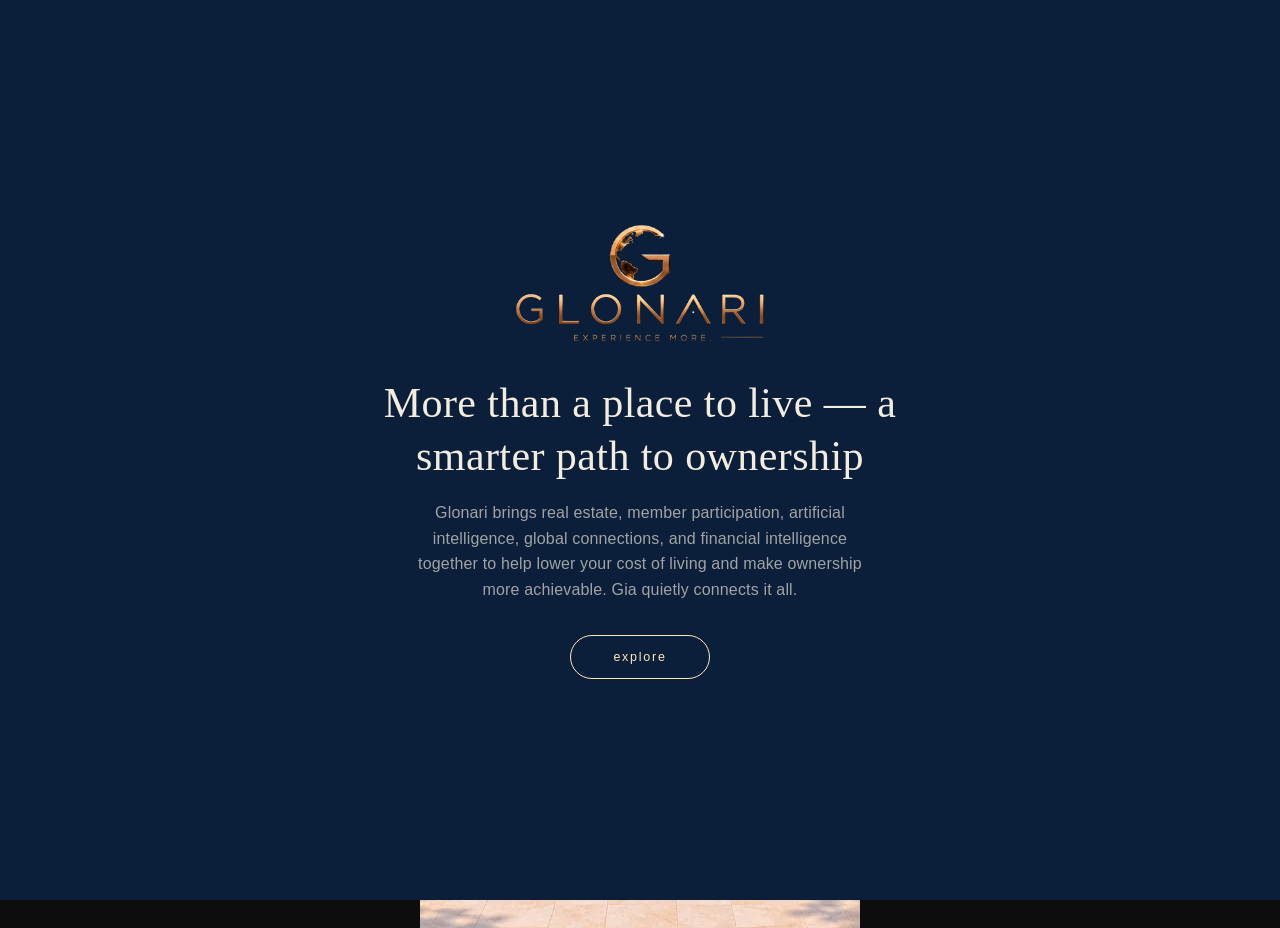
==== commit b255d494: "video edits" ====
--- a/index.html
+++ b/index.html
@@ -144,15 +144,16 @@
 
   <!-- Campus scene (2026-10-13, replaces the layered parallax scene —
        see DEVELOPMENT_PLAN.md Stage 19 / PRODUCT_REQUIREMENTS.md §29).
-       .campus is a fixed 16:9 box (the video's own 1280x720 frame) sized
+       .campus is a fixed 16:9 box (the video frame; video is 1920x1080) sized
        in styles.css (pure cover, always fills the window); the videos AND the SVG
        hotspots are children of that same box, so the hotspots, drawn in
-       the video's own 1280x720 pixel coordinates, stay locked onto the
+       a 1280x720 coordinate space (viewBox; the 1920x1080 video scales
+       into it), stay locked onto the
        buildings at any window size. The camera never moves in the loop,
        so the shapes never have to. -->
   <div class="stage-viewport">
   <div class="campus" id="campus">
-    <img class="campus__still" src="assets/campus/campus-still.webp" alt="" width="1280" height="720">
+    <img class="campus__still" src="assets/campus/campus-still.webp" alt="" width="1920" height="1080">
     <video class="campus__loop" muted loop playsinline preload="auto" poster="assets/campus/campus-still.webp" aria-hidden="true">
       <source src="assets/campus/campus-loop.mp4" type="video/mp4">
     </video>
--- a/styles.css
+++ b/styles.css
@@ -32,7 +32,7 @@
 }
 
 /* ---------- Campus stage ----------
-   One 16:9 box, the video's own 1280x720 frame. Videos, still frame, SVG
+   One 16:9 box (video is 1920x1080). Videos, still frame, SVG
    hotspots and the hover label are all children of this box and share its
    coordinate system, so a hotspot can never drift off its building at any
    window size.
@@ -80,7 +80,8 @@
 }
 
 /* ---------- Hotspots ----------
-   Drawn in index.html in the video's own pixel space (viewBox 1280x720).
+   Drawn in index.html in a 1280x720 coordinate space (viewBox; the
+   1920x1080 video and stills scale into it).
    DOM order = back to front, so where two shapes overlap the one in front
    wins both the pointer and the highlight. Inert until the loop runs. */
 .campus__zones {
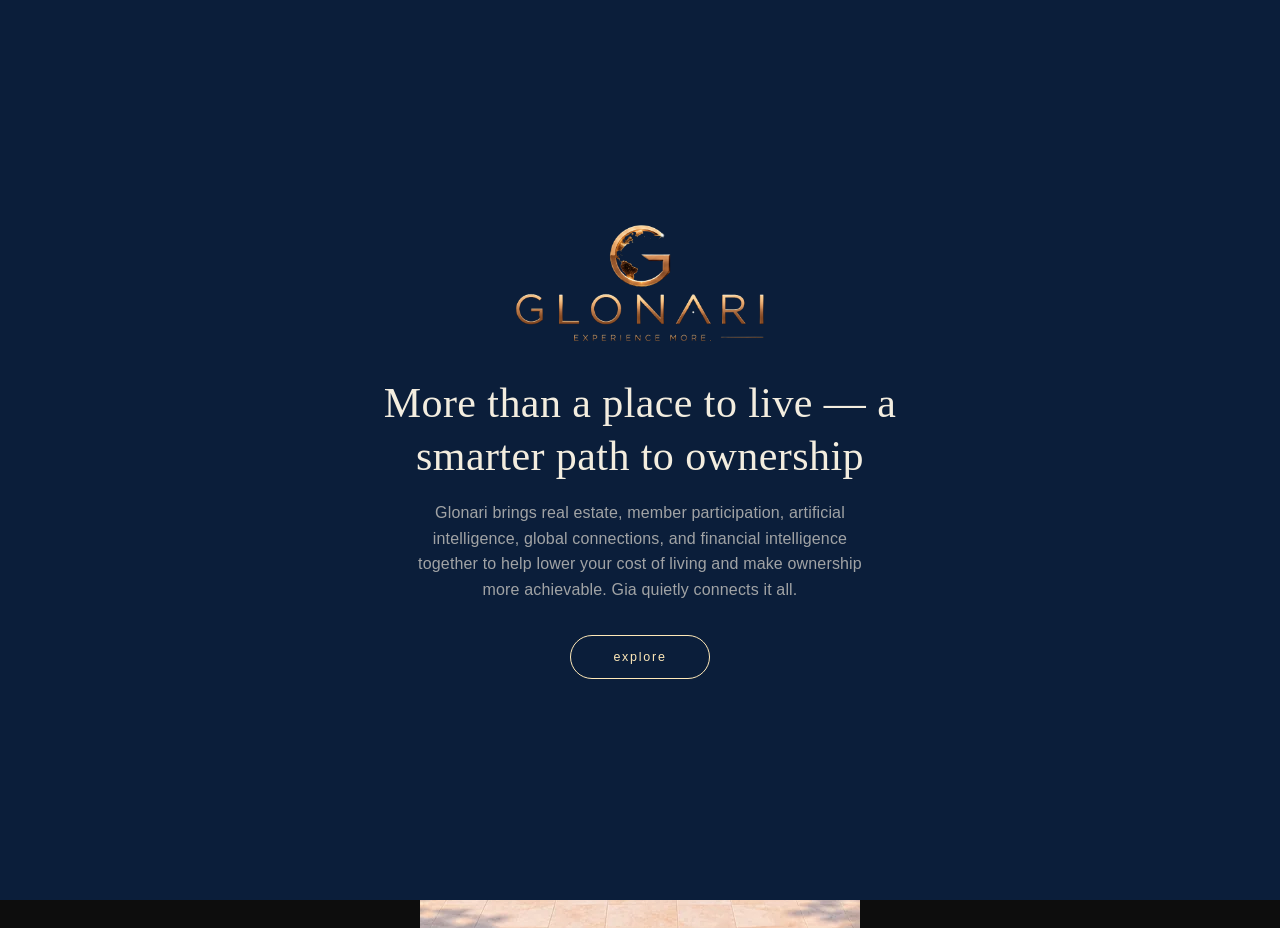
==== commit 0a910d45: "Stage 19: remove splash screen; campus-opening.mp4 replaces campus-intro.mp4; autoplay with fallback" ====
--- a/index.html
+++ b/index.html
@@ -29,13 +29,14 @@
   // manual `resize` listener; the SAME MediaQueryList object is reused
   // for both the one-time check and this listener, rather than
   // constructing a second one for the same query.
-  // Returning to the Campus (2026-10-12): the branded intro is only for
-  // a fresh entry. A browser Back/Forward to this page, or arriving from
-  // one of the sub-sites (their "← Glonari" back link, or any link out of
-  // meet-gia/, digital-banker/, global-dream/, global-reserve/), lands
-  // straight in the Campus. Same-origin referrer only, so an outside
-  // link still gets the intro, and a manual reload (which keeps the old
-  // referrer) still shows it.
+  // Returning to the Campus (2026-10-12): the opening video (2026-10-14:
+  // campus-opening.mp4; it replaced the branded intro overlay + the old
+  // intro video) is only for a fresh entry. A browser Back/Forward to
+  // this page, or arriving from one of the sub-sites (their "← Glonari"
+  // back link, or any link out of meet-gia/, digital-banker/,
+  // global-dream/, global-reserve/), lands straight in the Campus loop.
+  // Same-origin referrer only, so an outside link still gets the opening,
+  // and a manual reload (which keeps the old referrer) still shows it.
   function glonariReturningToCampus() {
     try {
       var nav = performance.getEntriesByType('navigation')[0];
@@ -64,8 +65,9 @@
 
   if (mobileQuery.matches) {
     // A returning visit forwarded to mobile carries its "skip the intro"
-    // decision along: after .replace() the mobile page only sees this
-    // page as its referrer and a plain 'navigate' type.
+    // decision along (mobile/ still has its own branded intro overlay):
+    // after .replace() the mobile page only sees this page as its
+    // referrer and a plain 'navigate' type.
     if (glonariReturningToCampus()) sessionStorage.setItem('glonariSkipIntro', '1');
     goMobile();
   } else {
@@ -87,10 +89,10 @@
           // One-shot marker consumed by mobile/index.html's own inline
           // <head> script — this call site is the LIVE resize/orientation
           // redirect, not the initial synchronous check above, so the
-          // destination page must not replay the branded intro (see
-          // intro.js). Set immediately before the existing goMobile()
-          // call; goMobile() itself and the redirect criteria are
-          // unchanged.
+          // destination page must not replay mobile's branded intro (see
+          // intro.js, now mobile-only). Set immediately before the
+          // existing goMobile() call; goMobile() itself and the redirect
+          // criteria are unchanged.
           sessionStorage.setItem('glonariSkipIntro', '1');
           goMobile();
         }
@@ -99,17 +101,28 @@
   }
 </script>
 <script>
-  // Branded intro one-shot marker (see intro.js/intro.css): consumed here,
-  // once, so only the automatic live-redirect above (the only call site
-  // that sets it) suppresses the intro on its destination page. A normal
-  // load, a manual reload, or a redirect from the initial synchronous
-  // check further up never has this marker set, so they always show it.
-  // Returning to the Campus (see glonariReturningToCampus above) skips it
-  // too.
+  // Opening video (2026-10-14, DEVELOPMENT_PLAN.md Stage 19): a fresh
+  // entry plays assets/campus/campus-opening.mp4 straight away (no splash
+  // screen, no click), then hands off to the loop — see main.js.
+  // `opening-pending` on <html> is what makes styles.css show the opening
+  // layer (with its poster) from the very first paint. The one-shot
+  // marker below is set only by the automatic live-redirect from
+  // mobile/ (and consumed here, once), so that landing page skips the
+  // opening; returning to the Campus (see glonariReturningToCampus above)
+  // skips it too. A normal load or a manual reload always plays it.
+  // The poster (the opening's first frame) is preloaded from here rather
+  // than from a <link> tag, so a redirected mobile visit or a returning
+  // visit never fetches it.
   if (sessionStorage.getItem('glonariSkipIntro')) {
     sessionStorage.removeItem('glonariSkipIntro');
-  } else if (!glonariReturningToCampus()) {
-    document.documentElement.classList.add('intro-active');
+  } else if (!glonariReturningToCampus() && !mobileQuery.matches) {
+    document.documentElement.classList.add('opening-pending');
+    var posterPreload = document.createElement('link');
+    posterPreload.rel = 'preload';
+    posterPreload.as = 'image';
+    posterPreload.href = 'assets/campus/campus-opening-poster.webp';
+    posterPreload.fetchPriority = 'high';
+    document.head.appendChild(posterPreload);
   }
 </script>
 <title>Glonari Global Scene</title>
@@ -117,31 +130,8 @@
 <link rel="stylesheet" href="design-tokens.css">
 <link rel="stylesheet" href="styles.css">
 <link rel="stylesheet" href="section-modal.css">
-<link rel="stylesheet" href="intro.css">
 </head>
 <body>
-  <!-- Branded intro overlay: shared markup/behavior with mobile/index.html
-       — see intro.css/intro.js. Sits above the Campus (and its own
-       #modal-overlay) while active; fully removed from the DOM on exit.
-       Not aria-hidden: unlike the old auto-exiting version, this one holds
-       a real interactive control (the "explore" button) that assistive
-       tech must be able to reach. -->
-  <div id="intro-overlay">
-    <div class="intro-inner">
-      <div class="intro-logo" id="intro-logo">
-        <picture>
-          <source type="image/webp" srcset="assets/glonari-logo.webp">
-          <img src="assets/glonari-logo.png" alt="Glonari" width="1584" height="763">
-        </picture>
-      </div>
-      <div class="intro-copy" id="intro-copy">
-        <h1 class="intro-headline">More than a place to live — a smarter path to ownership</h1>
-        <p class="intro-subhead">Glonari brings real estate, member participation, artificial intelligence, global connections, and financial intelligence together to help lower your cost of living and make ownership more achievable. Gia quietly connects it all.</p>
-      </div>
-      <button type="button" class="intro-cta" id="intro-cta">explore</button>
-    </div>
-  </div>
-
   <!-- Campus scene (2026-10-13, replaces the layered parallax scene —
        see DEVELOPMENT_PLAN.md Stage 19 / PRODUCT_REQUIREMENTS.md §29).
        .campus is a fixed 16:9 box (the video frame; video is 1920x1080) sized
@@ -157,9 +147,23 @@
     <video class="campus__loop" muted loop playsinline preload="auto" poster="assets/campus/campus-still.webp" aria-hidden="true">
       <source src="assets/campus/campus-loop.mp4" type="video/mp4">
     </video>
-    <video class="campus__intro" muted playsinline preload="auto" aria-hidden="true">
-      <source src="assets/campus/campus-intro.mp4" type="video/mp4">
-    </video>
+    <video class="campus__opening" muted playsinline preload="auto" aria-hidden="true"></video>
+    <script>
+      // The opening's poster and src are set here, synchronously while the
+      // page is parsed (so both load just as early as with plain
+      // attributes), and only on a fresh entry: a returning visit (no
+      // `opening-pending`) drops the element instead and never fetches the
+      // ~14 MB file, and a mobile redirect never fetches either (the
+      // browser's preload scanner would grab a plain poster= attribute).
+      (function (video) {
+        if (document.documentElement.classList.contains('opening-pending')) {
+          video.poster = 'assets/campus/campus-opening-poster.webp';
+          video.src = 'assets/campus/campus-opening.mp4';
+        } else {
+          video.remove();
+        }
+      })(document.currentScript.previousElementSibling);
+    </script>
     <svg class="campus__zones" viewBox="0 0 1280 720" preserveAspectRatio="none" aria-label="Glonari Campus">
       <defs>
         <radialGradient id="halo-grad"><stop offset="0" stop-color="#ffe9b8" stop-opacity=".38"/><stop offset="1" stop-color="#ffe9b8" stop-opacity="0"/></radialGradient>
@@ -260,8 +264,6 @@
   <!-- Cross-project navigation fade (Digital Banker, Meet Gia). -->
   <div id="exit-transition" aria-hidden="true"></div>
 
-  <script src="https://cdn.jsdelivr.net/npm/gsap@3.12.7/dist/gsap.min.js" defer></script>
-  <script src="intro.js" defer></script>
   <script src="section-modal.js" defer></script>
   <script src="main.js" defer></script>
 </body>
--- a/styles.css
+++ b/styles.css
@@ -54,7 +54,7 @@
 
 .campus__still,
 .campus__loop,
-.campus__intro {
+.campus__opening {
   position: absolute;
   inset: 0;
   width: 100%;
@@ -63,19 +63,22 @@
   display: block;
 }
 
-/* The intro video sits on top only while it plays (and holds its last
-   frame until the loop's first frame is on screen — see main.js). */
-.campus__intro {
+/* Opening video (2026-10-14, campus-opening.mp4): on top from the very
+   first paint of a fresh entry — index.html's <head> script sets
+   `opening-pending` on <html> — showing its poster (the first frame)
+   until playback starts, and holding its last frame until the loop's
+   first frame is on screen (main.js then removes the class). */
+.campus__opening {
   visibility: hidden;
 }
-.campus.is-intro .campus__intro {
+html.opening-pending .campus__opening {
   visibility: visible;
 }
 
-/* Behind the branded overlay and until the intro's first frame: black
-   stage, so the intro opens from darkness instead of the finished Campus. */
-.campus.is-prelude .campus__still,
-.campus.is-prelude .campus__loop {
+/* Until main.js hands off to the loop, keep the finished Campus hidden
+   under the opening, so it can't flash before the poster has decoded. */
+html.opening-pending .campus:not(.is-handoff) .campus__still,
+html.opening-pending .campus:not(.is-handoff) .campus__loop {
   visibility: hidden;
 }
 
@@ -310,7 +313,7 @@
 
 /* ---------- Cross-project exit transition ----------
    Plain fixed black overlay, sibling of .stage-viewport/#modal-overlay (see
-   index.html). Sits above everything (intro overlay included) while
+   index.html). Sits above everything while
    active. Faded in by main.js's navigateWithFade() immediately before a
    real page navigation to another one of the four connected sites (today:
    the Digital Banker building -> digital-banker/gia/index.html), so the
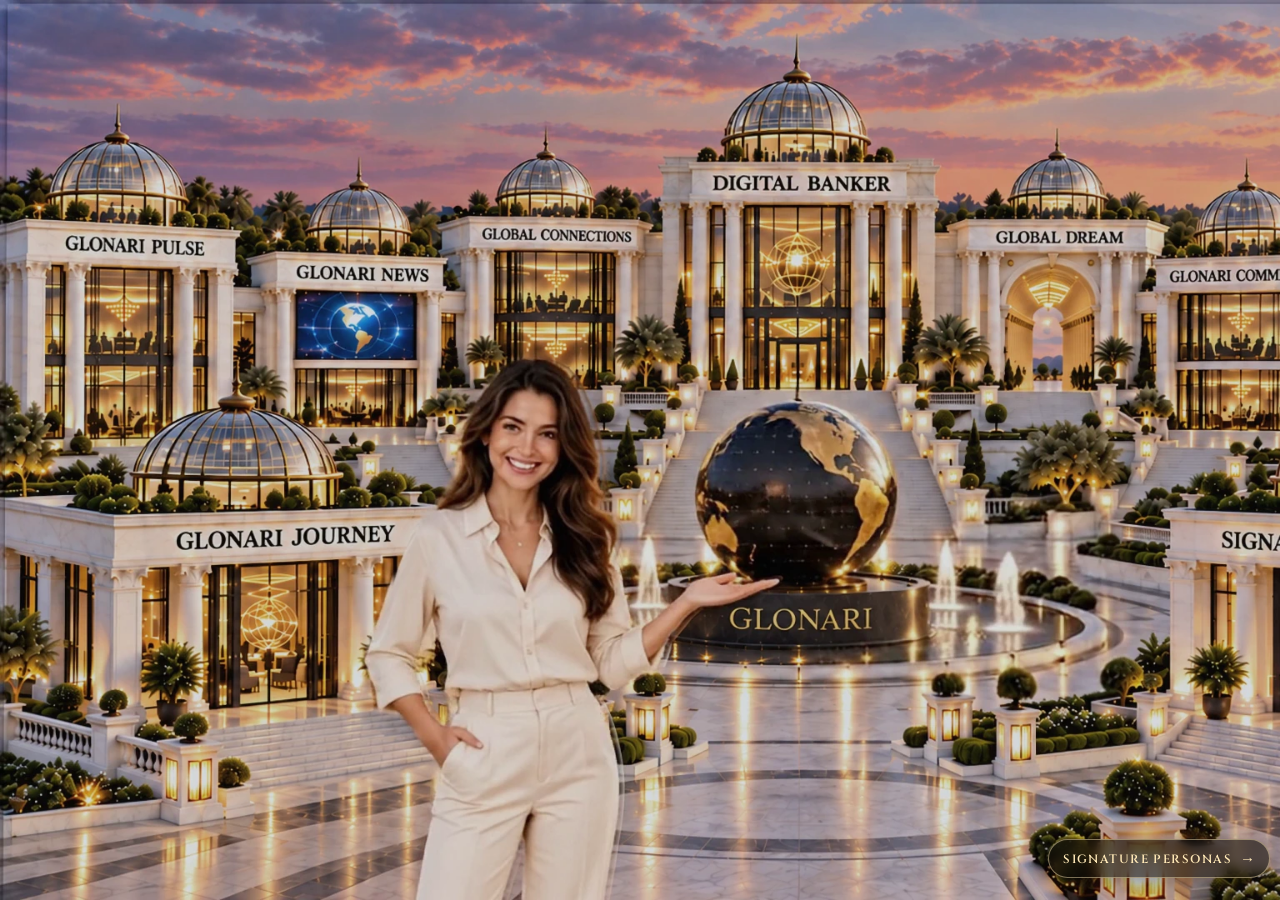
==== commit 759a3b56: "Mobile campus: full-screen opening video, swipeable real scene on desktop assets, old splash and cut" ====
--- a/index.html
+++ b/index.html
@@ -29,6 +29,18 @@
   // manual `resize` listener; the SAME MediaQueryList object is reused
   // for both the one-time check and this listener, rather than
   // constructing a second one for the same query.
+
+  // sessionStorage can throw (storage blocked, some private modes); every
+  // access goes through this, and a failure reads as "nothing stored", so
+  // the page then behaves like a first visit.
+  function glonariSession(method, key, value) {
+    try {
+      return sessionStorage[method](key, value);
+    } catch (e) {
+      return null;
+    }
+  }
+
   // Returning to the Campus (2026-10-12): the opening video (2026-10-14:
   // campus-opening.mp4; it replaced the branded intro overlay + the old
   // intro video) is only for a fresh entry. A browser Back/Forward to
@@ -36,7 +48,9 @@
   // back link, or any link out of meet-gia/, digital-banker/,
   // global-dream/, global-reserve/), lands straight in the Campus loop.
   // Same-origin referrer only, so an outside link still gets the opening,
-  // and a manual reload (which keeps the old referrer) still shows it.
+  // and a manual reload (which keeps the old referrer) still shows it —
+  // unless it was already shown in this tab (see `glonari.openingSeen`
+  // in the next script).
   function glonariReturningToCampus() {
     try {
       var nav = performance.getEntriesByType('navigation')[0];
@@ -65,10 +79,10 @@
 
   if (mobileQuery.matches) {
     // A returning visit forwarded to mobile carries its "skip the intro"
-    // decision along (mobile/ still has its own branded intro overlay):
-    // after .replace() the mobile page only sees this page as its
-    // referrer and a plain 'navigate' type.
-    if (glonariReturningToCampus()) sessionStorage.setItem('glonariSkipIntro', '1');
+    // decision along (since 2026-10-14 mobile/ plays the same opening
+    // video and skips it on this marker): after .replace() the mobile page
+    // only sees this page as its referrer and a plain 'navigate' type.
+    if (glonariReturningToCampus()) glonariSession('setItem', 'glonariSkipIntro', '1');
     goMobile();
   } else {
     var pendingMobileRedirect = null;
@@ -89,11 +103,11 @@
           // One-shot marker consumed by mobile/index.html's own inline
           // <head> script — this call site is the LIVE resize/orientation
           // redirect, not the initial synchronous check above, so the
-          // destination page must not replay mobile's branded intro (see
-          // intro.js, now mobile-only). Set immediately before the
+          // destination page must not replay the opening video (see
+          // mobile/index.html). Set immediately before the
           // existing goMobile() call; goMobile() itself and the redirect
           // criteria are unchanged.
-          sessionStorage.setItem('glonariSkipIntro', '1');
+          glonariSession('setItem', 'glonariSkipIntro', '1');
           goMobile();
         }
       }, 300);
@@ -105,30 +119,47 @@
   // entry plays assets/campus/campus-opening.mp4 straight away (no splash
   // screen, no click), then hands off to the loop — see main.js.
   // `opening-pending` on <html> is what makes styles.css show the opening
-  // layer (with its poster) from the very first paint. The one-shot
-  // marker below is set only by the automatic live-redirect from
-  // mobile/ (and consumed here, once), so that landing page skips the
-  // opening; returning to the Campus (see glonariReturningToCampus above)
-  // skips it too. A normal load or a manual reload always plays it.
-  // The poster (the opening's first frame) is preloaded from here rather
-  // than from a <link> tag, so a redirected mobile visit or a returning
-  // visit never fetches it.
-  if (sessionStorage.getItem('glonariSkipIntro')) {
-    sessionStorage.removeItem('glonariSkipIntro');
-  } else if (!glonariReturningToCampus() && !mobileQuery.matches) {
-    document.documentElement.classList.add('opening-pending');
-    var posterPreload = document.createElement('link');
-    posterPreload.rel = 'preload';
-    posterPreload.as = 'image';
-    posterPreload.href = 'assets/campus/campus-opening-poster.webp';
-    posterPreload.fetchPriority = 'high';
-    document.head.appendChild(posterPreload);
+  // layer (with its poster) from the very first paint.
+  //
+  // It is skipped — straight into the loop — when:
+  //  - the one-shot marker below is set: only by the automatic
+  //    live-redirect from mobile/ (consumed here, once);
+  //  - returning to the Campus (see glonariReturningToCampus above);
+  //  - it was already shown in this tab's session (2026-10-14, later):
+  //    main.js sets `glonari.openingSeen` once the opening has handed off
+  //    to the loop or a fallback skipped it, so a reload or an outside
+  //    link in the same tab no longer replays it; a new tab plays it.
+  //
+  // Nothing here runs when the first script is already redirecting to
+  // mobile/: the "skip the intro" marker it just set for mobile/ must
+  // survive (a browser that keeps parsing after location.replace() would
+  // otherwise consume it again right here), and no
+  // desktop image is preloaded for a page that is leaving. The still and
+  // the poster are preloaded from here rather than from <link> tags for
+  // that reason.
+  function glonariPreload(href, priority) {
+    var link = document.createElement('link');
+    link.rel = 'preload';
+    link.as = 'image';
+    link.href = href;
+    if (priority) link.fetchPriority = priority;
+    document.head.appendChild(link);
+  }
+
+  if (!mobileQuery.matches) {
+    if (glonariSession('getItem', 'glonariSkipIntro')) {
+      glonariSession('removeItem', 'glonariSkipIntro');
+    } else if (!glonariReturningToCampus() && glonariSession('getItem', 'glonari.openingSeen') !== '1') {
+      document.documentElement.classList.add('opening-pending');
+      glonariPreload('assets/campus/campus-opening-poster.webp', 'high');
+    }
+    glonariPreload('assets/campus/campus-still.webp');
   }
 </script>
 <title>Glonari Global Scene</title>
-<link rel="preload" as="image" href="assets/campus/campus-still.webp">
 <link rel="stylesheet" href="design-tokens.css">
 <link rel="stylesheet" href="styles.css">
+<link rel="stylesheet" href="campus-zones.css">
 <link rel="stylesheet" href="section-modal.css">
 </head>
 <body>
@@ -143,103 +174,38 @@
        so the shapes never have to. -->
   <div class="stage-viewport">
   <div class="campus" id="campus">
-    <img class="campus__still" src="assets/campus/campus-still.webp" alt="" width="1920" height="1080">
-    <video class="campus__loop" muted loop playsinline preload="auto" poster="assets/campus/campus-still.webp" aria-hidden="true">
-      <source src="assets/campus/campus-loop.mp4" type="video/mp4">
-    </video>
+    <img class="campus__still" alt="" width="1920" height="1080">
+    <video class="campus__loop" muted loop playsinline preload="auto" aria-hidden="true"></video>
     <video class="campus__opening" muted playsinline preload="auto" aria-hidden="true"></video>
     <script>
-      // The opening's poster and src are set here, synchronously while the
-      // page is parsed (so both load just as early as with plain
-      // attributes), and only on a fresh entry: a returning visit (no
-      // `opening-pending`) drops the element instead and never fetches the
-      // ~14 MB file, and a mobile redirect never fetches either (the
-      // browser's preload scanner would grab a plain poster= attribute).
-      (function (video) {
+      // Every src/poster of the Campus media is set here, synchronously
+      // while the page is parsed (so they load just as early as plain
+      // attributes would), and only when this page is staying on desktop:
+      // the browser's preload scanner fetches plain src=/poster=
+      // attributes even on a page that is already redirecting to mobile/.
+      // The opening is set up only on a fresh entry (`opening-pending`);
+      // otherwise the element is dropped and its file is never fetched,
+      // and the loop starts from its first frame over the still.
+      (function (opening) {
+        if (mobileQuery.matches) return;
+        var campus = opening.parentNode;
+        var loop = campus.querySelector('.campus__loop');
+        campus.querySelector('.campus__still').src = 'assets/campus/campus-still.webp';
+        loop.poster = 'assets/campus/campus-still.webp';
+        loop.src = 'assets/campus/campus-loop.mp4';
         if (document.documentElement.classList.contains('opening-pending')) {
-          video.poster = 'assets/campus/campus-opening-poster.webp';
-          video.src = 'assets/campus/campus-opening.mp4';
+          opening.poster = 'assets/campus/campus-opening-poster.webp';
+          opening.src = 'assets/campus/campus-opening.mp4';
         } else {
-          video.remove();
+          opening.remove();
         }
       })(document.currentScript.previousElementSibling);
     </script>
-    <svg class="campus__zones" viewBox="0 0 1280 720" preserveAspectRatio="none" aria-label="Glonari Campus">
-      <defs>
-        <radialGradient id="halo-grad"><stop offset="0" stop-color="#ffe9b8" stop-opacity=".38"/><stop offset="1" stop-color="#ffe9b8" stop-opacity="0"/></radialGradient>
-        <!-- Spotlight: everything except the active zone dims slightly; main.js
-             copies the active zone's shape and occlusion mask into #dim-hole. -->
-        <mask id="dim-mask" maskUnits="userSpaceOnUse" x="0" y="0" width="1280" height="720"><rect width="1280" height="720" fill="#fff"/><path id="dim-hole" d="" fill="#000"/></mask>
-        <mask id="mask-building-pulse" maskUnits="userSpaceOnUse" x="0" y="0" width="1280" height="720"><path d="M0 178L40 178A54.0 70 0 0 1 148 178L190 178L190 352L0 352Z" fill="#fff"/><path d="M200 205L247 205A40.5 65 0 0 1 328 205L356 205L356 342L200 342Z" fill="#000"/><path d="M352 172L397 172A39.5 54 0 0 1 476 172L518 172L518 306L352 306Z" fill="#000"/><path d="M528 126L578 126A59.0 68 0 0 1 696 126L750 126L750 312L528 312Z" fill="#000"/><path d="M760 174L807 174A39.5 56 0 0 1 886 174L932 174L932 306L760 306Z" fill="#000"/><path d="M920 204L956 204A41.0 62 0 0 1 1038 204L1086 204L1086 342L920 342Z" fill="#000"/><path d="M1097 178L1137 178A54.5 70 0 0 1 1246 178L1280 178L1280 356L1097 356Z" fill="#000"/><path d="M0 398L104 398A85.0 76 0 0 1 274 398L346 398L346 572L0 572Z" fill="#000"/><path d="M930 400L1019 400A80.0 76 0 0 1 1179 400L1276 400L1276 582L930 582Z" fill="#000"/><path d="M557 398A80 80 0 0 1 717 398L722 440L790 446L860 462L888 488L882 512L840 528L700 535L570 532L532 516L528 478L548 452L560 440Z" fill="#000"/><image href="assets/campus/presenter-mask-cut.png" x="240" y="260" width="460" height="460"/></mask>
-        <mask id="mask-building-glonari-news" maskUnits="userSpaceOnUse" x="0" y="0" width="1280" height="720"><path d="M200 205L247 205A40.5 65 0 0 1 328 205L356 205L356 342L200 342Z" fill="#fff"/><path d="M352 172L397 172A39.5 54 0 0 1 476 172L518 172L518 306L352 306Z" fill="#000"/><path d="M528 126L578 126A59.0 68 0 0 1 696 126L750 126L750 312L528 312Z" fill="#000"/><path d="M760 174L807 174A39.5 56 0 0 1 886 174L932 174L932 306L760 306Z" fill="#000"/><path d="M920 204L956 204A41.0 62 0 0 1 1038 204L1086 204L1086 342L920 342Z" fill="#000"/><path d="M1097 178L1137 178A54.5 70 0 0 1 1246 178L1280 178L1280 356L1097 356Z" fill="#000"/><path d="M0 398L104 398A85.0 76 0 0 1 274 398L346 398L346 572L0 572Z" fill="#000"/><path d="M930 400L1019 400A80.0 76 0 0 1 1179 400L1276 400L1276 582L930 582Z" fill="#000"/><path d="M557 398A80 80 0 0 1 717 398L722 440L790 446L860 462L888 488L882 512L840 528L700 535L570 532L532 516L528 478L548 452L560 440Z" fill="#000"/><image href="assets/campus/presenter-mask-cut.png" x="240" y="260" width="460" height="460"/></mask>
-        <mask id="mask-building-global-connections" maskUnits="userSpaceOnUse" x="0" y="0" width="1280" height="720"><path d="M352 172L397 172A39.5 54 0 0 1 476 172L518 172L518 306L352 306Z" fill="#fff"/><path d="M528 126L578 126A59.0 68 0 0 1 696 126L750 126L750 312L528 312Z" fill="#000"/><path d="M760 174L807 174A39.5 56 0 0 1 886 174L932 174L932 306L760 306Z" fill="#000"/><path d="M920 204L956 204A41.0 62 0 0 1 1038 204L1086 204L1086 342L920 342Z" fill="#000"/><path d="M1097 178L1137 178A54.5 70 0 0 1 1246 178L1280 178L1280 356L1097 356Z" fill="#000"/><path d="M0 398L104 398A85.0 76 0 0 1 274 398L346 398L346 572L0 572Z" fill="#000"/><path d="M930 400L1019 400A80.0 76 0 0 1 1179 400L1276 400L1276 582L930 582Z" fill="#000"/><path d="M557 398A80 80 0 0 1 717 398L722 440L790 446L860 462L888 488L882 512L840 528L700 535L570 532L532 516L528 478L548 452L560 440Z" fill="#000"/><image href="assets/campus/presenter-mask-cut.png" x="240" y="260" width="460" height="460"/></mask>
-        <mask id="mask-building-banker" maskUnits="userSpaceOnUse" x="0" y="0" width="1280" height="720"><path d="M528 126L578 126A59.0 68 0 0 1 696 126L750 126L750 312L528 312Z" fill="#fff"/><path d="M760 174L807 174A39.5 56 0 0 1 886 174L932 174L932 306L760 306Z" fill="#000"/><path d="M920 204L956 204A41.0 62 0 0 1 1038 204L1086 204L1086 342L920 342Z" fill="#000"/><path d="M1097 178L1137 178A54.5 70 0 0 1 1246 178L1280 178L1280 356L1097 356Z" fill="#000"/><path d="M0 398L104 398A85.0 76 0 0 1 274 398L346 398L346 572L0 572Z" fill="#000"/><path d="M930 400L1019 400A80.0 76 0 0 1 1179 400L1276 400L1276 582L930 582Z" fill="#000"/><path d="M557 398A80 80 0 0 1 717 398L722 440L790 446L860 462L888 488L882 512L840 528L700 535L570 532L532 516L528 478L548 452L560 440Z" fill="#000"/><image href="assets/campus/presenter-mask-cut.png" x="240" y="260" width="460" height="460"/></mask>
-        <mask id="mask-building-global-dream" maskUnits="userSpaceOnUse" x="0" y="0" width="1280" height="720"><path d="M760 174L807 174A39.5 56 0 0 1 886 174L932 174L932 306L760 306Z" fill="#fff"/><path d="M920 204L956 204A41.0 62 0 0 1 1038 204L1086 204L1086 342L920 342Z" fill="#000"/><path d="M1097 178L1137 178A54.5 70 0 0 1 1246 178L1280 178L1280 356L1097 356Z" fill="#000"/><path d="M0 398L104 398A85.0 76 0 0 1 274 398L346 398L346 572L0 572Z" fill="#000"/><path d="M930 400L1019 400A80.0 76 0 0 1 1179 400L1276 400L1276 582L930 582Z" fill="#000"/><path d="M557 398A80 80 0 0 1 717 398L722 440L790 446L860 462L888 488L882 512L840 528L700 535L570 532L532 516L528 478L548 452L560 440Z" fill="#000"/><image href="assets/campus/presenter-mask-cut.png" x="240" y="260" width="460" height="460"/></mask>
-        <mask id="mask-building-glonari-commercial" maskUnits="userSpaceOnUse" x="0" y="0" width="1280" height="720"><path d="M920 204L956 204A41.0 62 0 0 1 1038 204L1086 204L1086 342L920 342Z" fill="#fff"/><path d="M1097 178L1137 178A54.5 70 0 0 1 1246 178L1280 178L1280 356L1097 356Z" fill="#000"/><path d="M0 398L104 398A85.0 76 0 0 1 274 398L346 398L346 572L0 572Z" fill="#000"/><path d="M930 400L1019 400A80.0 76 0 0 1 1179 400L1276 400L1276 582L930 582Z" fill="#000"/><path d="M557 398A80 80 0 0 1 717 398L722 440L790 446L860 462L888 488L882 512L840 528L700 535L570 532L532 516L528 478L548 452L560 440Z" fill="#000"/><image href="assets/campus/presenter-mask-cut.png" x="240" y="260" width="460" height="460"/></mask>
-        <mask id="mask-building-glonari-homes" maskUnits="userSpaceOnUse" x="0" y="0" width="1280" height="720"><path d="M1097 178L1137 178A54.5 70 0 0 1 1246 178L1280 178L1280 356L1097 356Z" fill="#fff"/><path d="M0 398L104 398A85.0 76 0 0 1 274 398L346 398L346 572L0 572Z" fill="#000"/><path d="M930 400L1019 400A80.0 76 0 0 1 1179 400L1276 400L1276 582L930 582Z" fill="#000"/><path d="M557 398A80 80 0 0 1 717 398L722 440L790 446L860 462L888 488L882 512L840 528L700 535L570 532L532 516L528 478L548 452L560 440Z" fill="#000"/><image href="assets/campus/presenter-mask-cut.png" x="240" y="260" width="460" height="460"/></mask>
-        <mask id="mask-building-glonari-journey" maskUnits="userSpaceOnUse" x="0" y="0" width="1280" height="720"><path d="M0 398L104 398A85.0 76 0 0 1 274 398L346 398L346 572L0 572Z" fill="#fff"/><path d="M930 400L1019 400A80.0 76 0 0 1 1179 400L1276 400L1276 582L930 582Z" fill="#000"/><path d="M557 398A80 80 0 0 1 717 398L722 440L790 446L860 462L888 488L882 512L840 528L700 535L570 532L532 516L528 478L548 452L560 440Z" fill="#000"/><image href="assets/campus/presenter-mask-cut.png" x="240" y="260" width="460" height="460"/></mask>
-        <mask id="mask-building-persona" maskUnits="userSpaceOnUse" x="0" y="0" width="1280" height="720"><path d="M930 400L1019 400A80.0 76 0 0 1 1179 400L1276 400L1276 582L930 582Z" fill="#fff"/><path d="M557 398A80 80 0 0 1 717 398L722 440L790 446L860 462L888 488L882 512L840 528L700 535L570 532L532 516L528 478L548 452L560 440Z" fill="#000"/><image href="assets/campus/presenter-mask-cut.png" x="240" y="260" width="460" height="460"/></mask>
-        <mask id="mask-fountain" maskUnits="userSpaceOnUse" x="0" y="0" width="1280" height="720"><path d="M557 398A80 80 0 0 1 717 398L722 440L790 446L860 462L888 488L882 512L840 528L700 535L570 532L532 516L528 478L548 452L560 440Z" fill="#fff"/><image href="assets/campus/presenter-mask-cut.png" x="240" y="260" width="460" height="460"/></mask>
-        <mask id="mask-fountain-ring" maskUnits="userSpaceOnUse" x="0" y="0" width="1280" height="720"><rect width="1280" height="720" fill="#fff"/><image href="assets/campus/presenter-mask-cut.png" x="240" y="260" width="460" height="460"/></mask>
-        <mask id="mask-presenter" maskUnits="userSpaceOnUse" x="0" y="0" width="1280" height="720"><image href="assets/campus/presenter-mask-add.png" x="240" y="260" width="460" height="460"/></mask>
-      </defs>
-      <rect class="campus__dim" width="1280" height="720" mask="url(#dim-mask)"/>
-      <g class="zone" data-key="building-pulse" data-name="Glonari Pulse" data-label-x="95" data-label-y="104" tabindex="-1" role="button" aria-label="Glonari Pulse — open section">
-        <image class="zone__lift" href="assets/campus/campus-still-lift.webp" width="1280" height="720" mask="url(#mask-building-pulse)"/>
-        <path class="zone__glow" vector-effect="non-scaling-stroke" d="M0 178L40 178A54.0 70 0 0 1 148 178L190 178L190 352L0 352Z" mask="url(#mask-building-pulse)"/>
-        <path class="zone__hit" d="M0 178L40 178A54.0 70 0 0 1 148 178L190 178L190 352L0 352Z"/>
-      </g>
-      <g class="zone" data-key="building-glonari-news" data-name="Glonari News" data-label-x="278" data-label-y="136" tabindex="-1" role="button" aria-label="Glonari News — open section">
-        <image class="zone__lift" href="assets/campus/campus-still-lift.webp" width="1280" height="720" mask="url(#mask-building-glonari-news)"/>
-        <path class="zone__glow" vector-effect="non-scaling-stroke" d="M200 205L247 205A40.5 65 0 0 1 328 205L356 205L356 342L200 342Z" mask="url(#mask-building-glonari-news)"/>
-        <path class="zone__hit" d="M200 205L247 205A40.5 65 0 0 1 328 205L356 205L356 342L200 342Z"/>
-      </g>
-      <g class="zone" data-key="building-global-connections" data-name="Global Connections" data-label-x="436" data-label-y="114" tabindex="-1" role="button" aria-label="Global Connections — open section">
-        <image class="zone__lift" href="assets/campus/campus-still-lift.webp" width="1280" height="720" mask="url(#mask-building-global-connections)"/>
-        <path class="zone__glow" vector-effect="non-scaling-stroke" d="M352 172L397 172A39.5 54 0 0 1 476 172L518 172L518 306L352 306Z" mask="url(#mask-building-global-connections)"/>
-        <path class="zone__hit" d="M352 172L397 172A39.5 54 0 0 1 476 172L518 172L518 306L352 306Z"/>
-      </g>
-      <g class="zone" data-key="building-banker" data-name="Digital Banker" data-label-x="639" data-label-y="40" tabindex="-1" role="button" aria-label="Digital Banker — enter">
-        <image class="zone__lift" href="assets/campus/campus-still-lift.webp" width="1280" height="720" mask="url(#mask-building-banker)"/>
-        <path class="zone__glow" vector-effect="non-scaling-stroke" d="M528 126L578 126A59.0 68 0 0 1 696 126L750 126L750 312L528 312Z" mask="url(#mask-building-banker)"/>
-        <path class="zone__hit" d="M528 126L578 126A59.0 68 0 0 1 696 126L750 126L750 312L528 312Z"/>
-      </g>
-      <g class="zone" data-key="building-global-dream" data-name="Global Dream" data-label-x="846" data-label-y="114" tabindex="-1" role="button" aria-label="Global Dream — open section">
-        <image class="zone__lift" href="assets/campus/campus-still-lift.webp" width="1280" height="720" mask="url(#mask-building-global-dream)"/>
-        <path class="zone__glow" vector-effect="non-scaling-stroke" d="M760 174L807 174A39.5 56 0 0 1 886 174L932 174L932 306L760 306Z" mask="url(#mask-building-global-dream)"/>
-        <path class="zone__hit" d="M760 174L807 174A39.5 56 0 0 1 886 174L932 174L932 306L760 306Z"/>
-      </g>
-      <g class="zone" data-key="building-glonari-commercial" data-name="Glonari Commercial" data-label-x="997" data-label-y="138" tabindex="-1" role="button" aria-label="Glonari Commercial — open section">
-        <image class="zone__lift" href="assets/campus/campus-still-lift.webp" width="1280" height="720" mask="url(#mask-building-glonari-commercial)"/>
-        <path class="zone__glow" vector-effect="non-scaling-stroke" d="M920 204L956 204A41.0 62 0 0 1 1038 204L1086 204L1086 342L920 342Z" mask="url(#mask-building-glonari-commercial)"/>
-        <path class="zone__hit" d="M920 204L956 204A41.0 62 0 0 1 1038 204L1086 204L1086 342L920 342Z"/>
-      </g>
-      <g class="zone" data-key="building-glonari-homes" data-name="Glonari Homes" data-label-x="1190" data-label-y="104" tabindex="-1" role="button" aria-label="Glonari Homes — open section">
-        <image class="zone__lift" href="assets/campus/campus-still-lift.webp" width="1280" height="720" mask="url(#mask-building-glonari-homes)"/>
-        <path class="zone__glow" vector-effect="non-scaling-stroke" d="M1097 178L1137 178A54.5 70 0 0 1 1246 178L1280 178L1280 356L1097 356Z" mask="url(#mask-building-glonari-homes)"/>
-        <path class="zone__hit" d="M1097 178L1137 178A54.5 70 0 0 1 1246 178L1280 178L1280 356L1097 356Z"/>
-      </g>
-      <g class="zone" data-key="building-glonari-journey" data-name="Glonari Journey" data-label-x="189" data-label-y="318" tabindex="-1" role="button" aria-label="Glonari Journey — open section">
-        <image class="zone__lift" href="assets/campus/campus-still-lift.webp" width="1280" height="720" mask="url(#mask-building-glonari-journey)"/>
-        <path class="zone__glow" vector-effect="non-scaling-stroke" d="M0 398L104 398A85.0 76 0 0 1 274 398L346 398L346 572L0 572Z" mask="url(#mask-building-glonari-journey)"/>
-        <path class="zone__hit" d="M0 398L104 398A85.0 76 0 0 1 274 398L346 398L346 572L0 572Z"/>
-      </g>
-      <g class="zone" data-key="building-persona" data-name="Signature Personas" data-label-x="1099" data-label-y="320" tabindex="-1" role="button" aria-label="Signature Personas — open section">
-        <image class="zone__lift" href="assets/campus/campus-still-lift.webp" width="1280" height="720" mask="url(#mask-building-persona)"/>
-        <path class="zone__glow" vector-effect="non-scaling-stroke" d="M930 400L1019 400A80.0 76 0 0 1 1179 400L1276 400L1276 582L930 582Z" mask="url(#mask-building-persona)"/>
-        <path class="zone__hit" d="M930 400L1019 400A80.0 76 0 0 1 1179 400L1276 400L1276 582L930 582Z"/>
-      </g>
-      <g class="zone" data-key="fountain" data-name="Glonari" data-label-x="637" data-label-y="312" tabindex="-1" role="button" aria-label="Glonari — about Glonari">
-        <ellipse class="zone__halo" cx="637" cy="430" rx="190" ry="130"/>
-        <circle class="zone__glow" cx="637" cy="398" r="82" vector-effect="non-scaling-stroke" mask="url(#mask-fountain-ring)"/>
-        <path class="zone__hit" d="M557 398A80 80 0 0 1 717 398L722 440L790 446L860 462L888 488L882 512L840 528L700 535L570 532L532 516L528 478L548 452L560 440Z"/>
-      </g>
-      <g class="zone" data-key="presenter" data-name="Meet Gia" data-label-x="424" data-label-y="282" tabindex="-1" role="button" aria-label="Meet Gia — open">
-        <image class="zone__lift" href="assets/campus/campus-still-lift.webp" width="1280" height="720" mask="url(#mask-presenter)"/>
-        <path class="zone__glow" vector-effect="non-scaling-stroke" d="M437 288L416 288L403 294L389 309L372 334L367 345L365 357L367 375L353 396L349 406L337 413L332 420L312 467L292 525L292 532L300 551L302 567L317 569L329 582L351 613L348 625L348 636L344 648L345 655L332 719L402 719L409 693L418 671L420 675L420 688L416 719L483 719L494 654L495 620L487 581L476 557L494 552L510 540L523 536L527 531L535 509L543 499L558 486L583 483L617 470L623 465L622 463L600 467L587 467L586 465L588 460L585 458L563 462L553 466L519 498L512 502L505 502L497 461L488 447L493 432L493 421L487 408L488 396L480 389L478 385L479 370L473 341L465 318L454 299L446 292Z" mask="url(#mask-presenter)"/>
-        <path class="zone__hit" d="M437 288L416 288L403 294L389 309L372 334L367 345L365 357L367 375L353 396L349 406L337 413L332 420L312 467L292 525L292 532L300 551L302 567L317 569L329 582L351 613L348 625L348 636L344 648L345 655L332 719L402 719L409 693L418 671L420 675L420 688L416 719L483 719L494 654L495 620L487 581L476 557L494 552L510 540L523 536L527 531L535 509L543 499L558 486L583 483L617 470L623 465L622 463L600 467L587 467L586 465L588 460L585 458L563 462L553 466L519 498L512 502L505 502L497 461L488 447L493 432L493 421L487 408L488 396L480 389L478 385L479 370L473 341L465 318L454 299L446 292Z"/>
-      </g>
-    </svg>
+    <!-- The 11 hotspots (SVG in the 1280x720 viewBox) are written right here by
+         campus-zones.js — one source shared with mobile/index.html (2026-10-14,
+         DEVELOPMENT_PLAN.md Stage 20). The generated markup is identical to the
+         inline <svg> that used to sit here. -->
+    <script src="campus-zones.js" data-base=""></script>
   </div>
   <!-- Hover/focus name tag: outside .campus so its edge fade never dims it. -->
   <div class="campus__label" aria-hidden="true"><span class="campus__label-name"></span></div>
--- a/styles.css
+++ b/styles.css
@@ -83,104 +83,9 @@
 }
 
 /* ---------- Hotspots ----------
-   Drawn in index.html in a 1280x720 coordinate space (viewBox; the
-   1920x1080 video and stills scale into it).
-   DOM order = back to front, so where two shapes overlap the one in front
-   wins both the pointer and the highlight. Inert until the loop runs. */
-.campus__zones {
-  position: absolute;
-  inset: 0;
-  width: 100%;
-  height: 100%;
-  overflow: visible;
-  pointer-events: none;
-}
-
-.campus.is-ready .zone__hit {
-  pointer-events: all;
-}
-
-.zone {
-  outline: none;
-}
-
-.zone__hit {
-  fill: transparent;
-  stroke: none;
-  pointer-events: none;
-  cursor: pointer;
-}
-
-/* "Lights up" the building itself: the same still frame, pre-brightened
-   (assets/campus/campus-still-lift.webp), masked to the building's shape.
-   Pixel-identical to the loop everywhere except brightness, because the
-   houses in the loop never move. */
-.zone__lift {
-  opacity: 0;
-  pointer-events: none;
-  transition: opacity 0.45s ease;
-}
-
-.zone__glow {
-  fill: none;
-  stroke: var(--gold-bright);
-  stroke-width: 2;
-  vector-effect: non-scaling-stroke;
-  stroke-linejoin: round;
-  opacity: 0;
-  pointer-events: none;
-  transition: opacity 0.45s ease;
-}
-
-/* Spotlight dim over the rest of the Campus while a zone is active. */
-.campus__dim {
-  fill: #05070d;
-  opacity: 0;
-  pointer-events: none;
-  transition: opacity 0.45s ease;
-}
-.campus__zones.has-active .campus__dim {
-  opacity: 0.32;
-}
-
-/* Fountain: the globe and the water move, so no still-frame lift there —
-   only a soft warm light and the rim glow. */
-.zone__halo {
-  fill: url(#halo-grad);
-  opacity: 0;
-  mix-blend-mode: screen;
-  pointer-events: none;
-  transition: opacity 0.45s ease;
-}
-
-.zone.is-active .zone__lift {
-  opacity: 1;
-}
-/* Her cream outfit is already the brightest thing in frame — a lighter lift. */
-.zone[data-key="presenter"].is-active .zone__lift {
-  opacity: 0.5;
-}
-.zone.is-active .zone__glow {
-  opacity: 0.95;
-}
-.zone.is-active .zone__halo {
-  opacity: 1;
-}
-
-/* Keyboard focus gets the same highlight plus a visible ring on the glow. */
-.zone:focus-visible .zone__glow {
-  opacity: 1;
-  stroke-width: 3;
-}
-
-/* The fountain ring is not clipped by a shape mask, so its full stroke shows —
-   half the width keeps it matching the ~1px building outlines. */
-.zone[data-key="fountain"] .zone__glow {
-  stroke-width: 1;
-}
-.zone[data-key="fountain"]:focus-visible .zone__glow {
-  stroke-width: 1.5;
-}
+   Rules moved unchanged to campus-zones.css (2026-10-14, DEVELOPMENT_PLAN.md
+   Stage 20), shared with mobile/index.html; linked from index.html right
+   after this file. */
 
 /* ---------- Hover / focus label ---------- */
 .campus__label {
@@ -223,10 +128,6 @@
 }
 
 @media (prefers-reduced-motion: reduce) {
-  .zone__lift,
-  .zone__glow,
-  .zone__halo,
-  .campus__dim,
   .campus__label {
     transition: none;
   }
--- a/campus-zones.css
+++ b/campus-zones.css
@@ -0,0 +1,114 @@
+/* ---------- Campus hotspots (shared: index.html + mobile/index.html) ----------
+   The SVG itself is written by campus-zones.js. These rules moved here
+   unchanged from styles.css (2026-10-14, DEVELOPMENT_PLAN.md Stage 20), so
+   a tap-selected zone on mobile looks exactly like a hovered zone on
+   desktop: lift by the zone's mask, gold outline, the rest of the Campus
+   dimmed. Needs --gold-bright from design-tokens.css.
+
+   Drawn in a 1280x720 coordinate space (viewBox; the 1920x1080 video and
+   stills scale into it).
+   DOM order = back to front, so where two shapes overlap the one in front
+   wins both the pointer and the highlight. Inert until the loop runs. */
+.campus__zones {
+  position: absolute;
+  inset: 0;
+  width: 100%;
+  height: 100%;
+  overflow: visible;
+  pointer-events: none;
+}
+
+.campus.is-ready .zone__hit {
+  pointer-events: all;
+}
+
+.zone {
+  outline: none;
+}
+
+.zone__hit {
+  fill: transparent;
+  stroke: none;
+  pointer-events: none;
+  cursor: pointer;
+}
+
+/* "Lights up" the building itself: the same still frame, pre-brightened
+   (assets/campus/campus-still-lift.webp), masked to the building's shape.
+   Pixel-identical to the loop everywhere except brightness, because the
+   houses in the loop never move. */
+.zone__lift {
+  opacity: 0;
+  pointer-events: none;
+  transition: opacity 0.45s ease;
+}
+
+.zone__glow {
+  fill: none;
+  stroke: var(--gold-bright);
+  stroke-width: 2;
+  vector-effect: non-scaling-stroke;
+  stroke-linejoin: round;
+  opacity: 0;
+  pointer-events: none;
+  transition: opacity 0.45s ease;
+}
+
+/* Spotlight dim over the rest of the Campus while a zone is active. */
+.campus__dim {
+  fill: #05070d;
+  opacity: 0;
+  pointer-events: none;
+  transition: opacity 0.45s ease;
+}
+.campus__zones.has-active .campus__dim {
+  opacity: 0.32;
+}
+
+/* Fountain: the globe and the water move, so no still-frame lift there —
+   only a soft warm light and the rim glow. */
+.zone__halo {
+  fill: url(#halo-grad);
+  opacity: 0;
+  mix-blend-mode: screen;
+  pointer-events: none;
+  transition: opacity 0.45s ease;
+}
+
+.zone.is-active .zone__lift {
+  opacity: 1;
+}
+/* Her cream outfit is already the brightest thing in frame — a lighter lift. */
+.zone[data-key="presenter"].is-active .zone__lift {
+  opacity: 0.5;
+}
+.zone.is-active .zone__glow {
+  opacity: 0.95;
+}
+.zone.is-active .zone__halo {
+  opacity: 1;
+}
+
+/* Keyboard focus gets the same highlight plus a visible ring on the glow. */
+.zone:focus-visible .zone__glow {
+  opacity: 1;
+  stroke-width: 3;
+}
+
+/* The fountain ring is not clipped by a shape mask, so its full stroke shows —
+   half the width keeps it matching the ~1px building outlines. */
+.zone[data-key="fountain"] .zone__glow {
+  stroke-width: 1;
+}
+.zone[data-key="fountain"]:focus-visible .zone__glow {
+  stroke-width: 1.5;
+}
+
+@media (prefers-reduced-motion: reduce) {
+  .zone__lift,
+  .zone__glow,
+  .zone__halo,
+  .campus__dim {
+    transition: none;
+  }
+}
